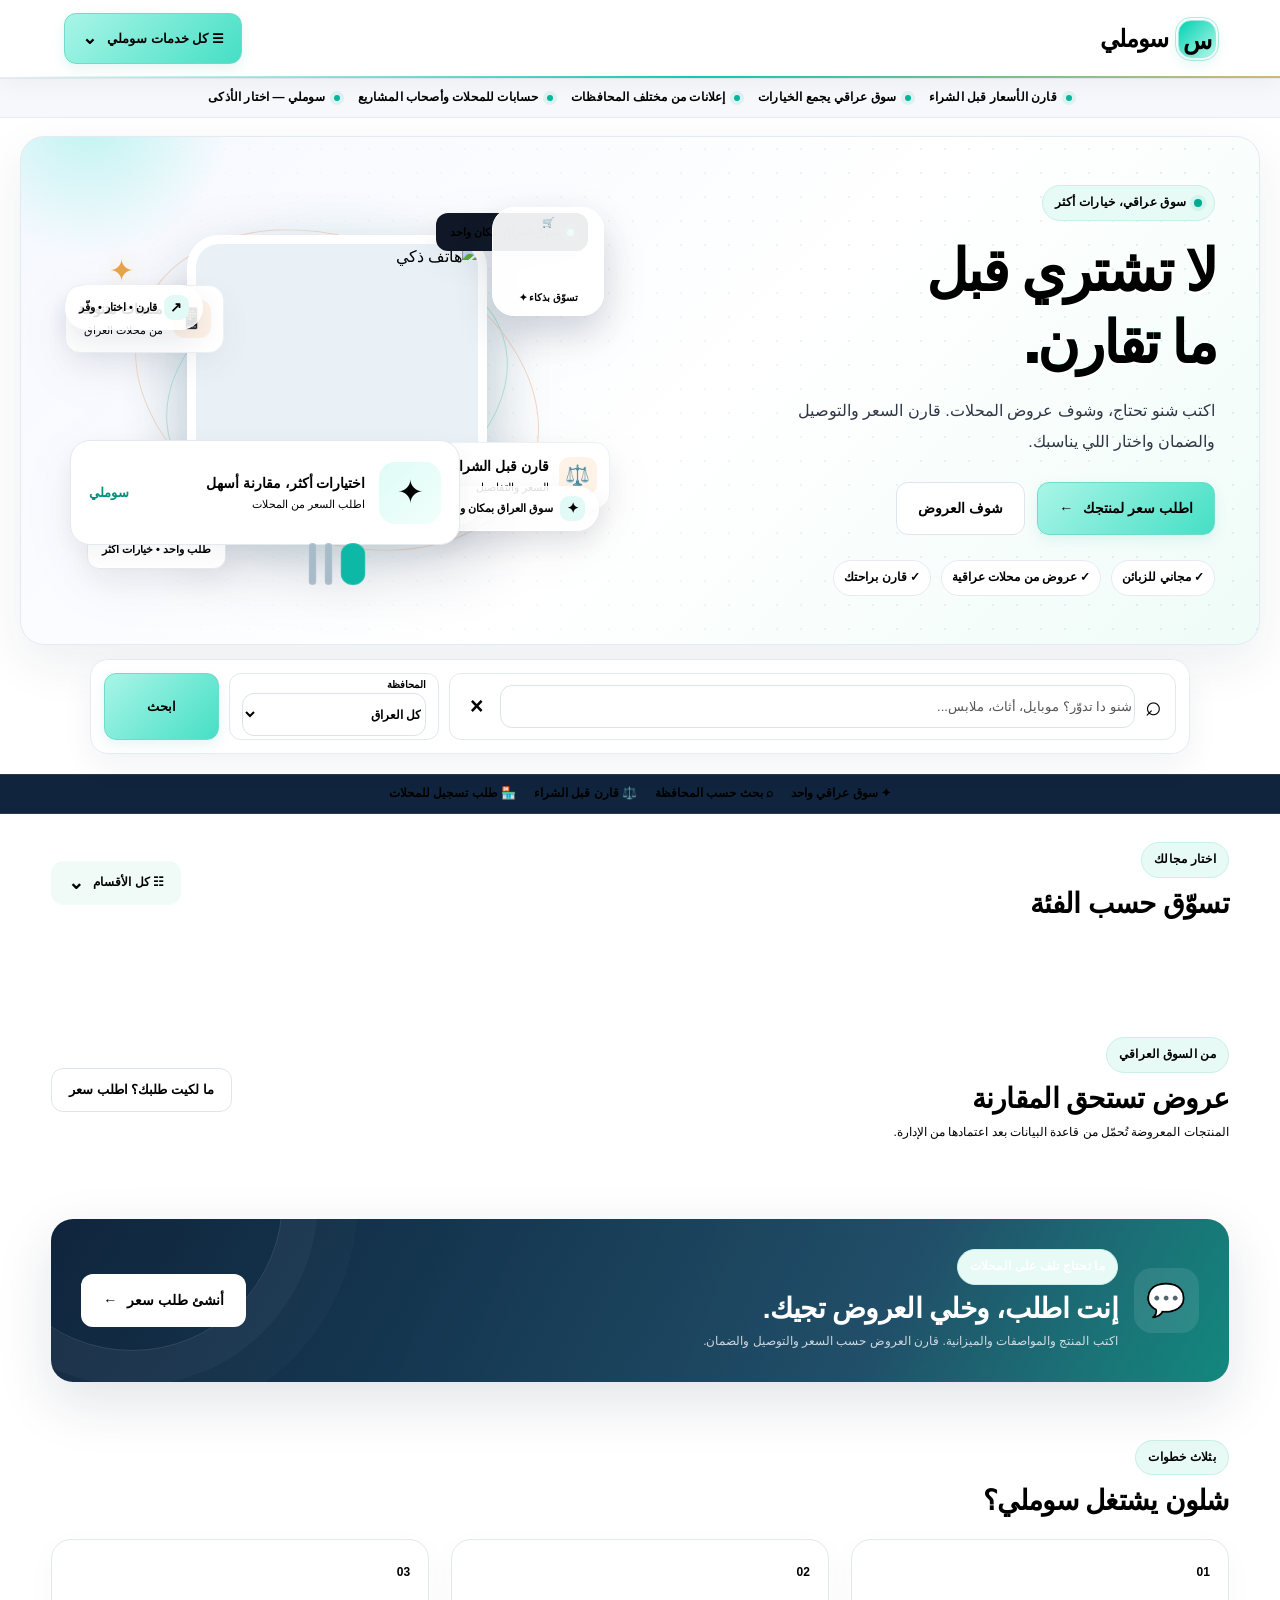
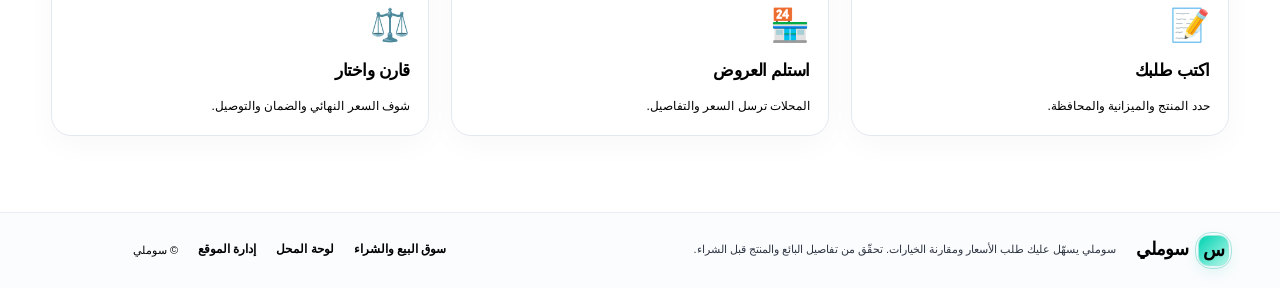
==== index.html @ fd3c5465 "Refresh stylesheet cache after final responsive fixes" ====
<!doctype html>
<html lang="ar" dir="rtl">
<head>
  <meta charset="utf-8">
  <meta name="viewport" content="width=device-width, initial-scale=1">
  <meta name="theme-color" content="#ffffff">
  <meta name="description" content="سوملي — اطلبها، قارنها، واختار. اكتشف المنتجات والعروض من المحلات العراقية.">
  <title>سوملي | اطلبها، قارنها، واختار</title>
  <link rel="stylesheet" href="styles.css?v=20261017-performance2">

<style>
.market-dual-cta{max-width:1180px;margin:24px auto 8px;padding:0 18px;display:grid;grid-template-columns:1fr 1fr;gap:14px}
.market-dual-card{display:grid;grid-template-columns:auto 1fr;gap:13px;align-items:center;padding:19px;border:1px solid #dfe9ef;border-radius:18px;background:#fff;text-decoration:none;color:#10253d;box-shadow:0 8px 28px #10253d08;transition:transform .2s,box-shadow .2s}
.market-dual-card:hover{transform:translateY(-3px);box-shadow:0 15px 35px #10253d12}
.market-dual-icon{grid-row:span 2;width:54px;height:54px;border-radius:15px;display:grid;place-items:center;background:#e7f8f5;font-size:27px}
.market-dual-card strong{display:block;font-size:18px}.market-dual-card small{display:block;color:#66788a;line-height:1.7;margin-top:4px}.market-dual-card>b{grid-column:2;color:#087f75;font-size:12px}.market-dual-card.sell .market-dual-icon{background:#fff2df}
@media(max-width:640px){.market-dual-cta{padding:0 13px;grid-template-columns:1fr;gap:10px}.market-dual-card{padding:14px}}

/* Main homepage: one button expands all categories */
.main-categories-toggle{display:inline-flex;align-items:center;gap:9px;justify-content:center;padding:11px 16px;border:1px solid #cfe8e3;border-radius:12px;background:#f0fbf8;color:#087f75;font-weight:900;cursor:pointer;white-space:nowrap}
.main-categories-toggle span{font-size:19px;line-height:1;transition:transform .2s}
.main-categories-toggle[aria-expanded="true"] span{transform:rotate(180deg)}
#categories[hidden]{display:none!important}
#categories:not([hidden]){animation:mainCategoriesReveal .22s ease-out}
@keyframes mainCategoriesReveal{from{opacity:0;transform:translateY(-5px)}to{opacity:1;transform:translateY(0)}}
@media(max-width:640px){.main-categories-toggle{padding:10px 12px;font-size:12px}}


/* Single all-in-one navigation menu */
.somli-main-menu{position:relative;margin-right:auto;display:flex;align-items:center}
.somli-menu-toggle{gap:10px;min-height:44px;box-shadow:0 7px 18px #19b8a526}
.somli-menu-toggle span{font-size:18px;transition:transform .2s}
.somli-menu-toggle[aria-expanded="true"] span{transform:rotate(180deg)}
.somli-menu-panel{position:absolute;top:calc(100% + 12px);right:0;width:min(92vw,370px);padding:10px;background:#fff;border:1px solid #e2ecef;border-radius:18px;box-shadow:0 20px 55px #10253d24;display:grid;grid-template-columns:1fr;gap:5px;z-index:20;max-height:min(75vh,620px);overflow:auto;animation:somliMenuIn .18s ease-out}
.somli-menu-panel[hidden]{display:none!important}
.somli-menu-item{width:100%;display:flex;align-items:center;gap:12px;text-align:right;padding:11px 12px;border:0;border-radius:12px;background:#fff;color:#10253d;cursor:pointer;font:inherit;text-decoration:none;transition:background .18s,transform .18s}
.somli-menu-item:hover,.somli-menu-item:focus-visible{background:#effaf7;transform:translateX(-2px);outline:none}
.somli-menu-item>span:first-child{width:39px;height:39px;flex:0 0 39px;border-radius:12px;background:#e7f8f5;display:grid;place-items:center;font-size:20px}
.somli-menu-item strong,.somli-menu-item small{display:block}
.somli-menu-item strong{font-size:13px;font-weight:900}
.somli-menu-item small{font-size:11px;color:#6b7d8e;margin-top:2px;line-height:1.6}
.somli-menu-item.somli-menu-request{background:#eaf9f5}
@keyframes somliMenuIn{from{opacity:0;transform:translateY(-5px)}to{opacity:1;transform:translateY(0)}}
@media(max-width:760px){.topbar{height:70px;padding:0 13px;gap:12px}.somli-menu-toggle{padding:10px 12px;font-size:12px}.somli-menu-panel{right:auto;left:0;width:min(92vw,370px)}}

</style>
</head>
<body>
  <header class="topbar">
    <a class="brand" href="#" aria-label="سوملي الرئيسية"><span class="brand-mark">س</span><span>سوملي</span></a>
    <div class="top-actions somli-main-menu">
      <button class="btn btn-primary somli-menu-toggle" id="somliMenuToggle" type="button" aria-expanded="false" aria-controls="somliMenuPanel">☰ كل خدمات سوملي <span aria-hidden="true">⌄</span></button>
      <nav class="somli-menu-panel" id="somliMenuPanel" aria-label="كل خدمات سوملي" hidden>
        <a class="somli-menu-item" href="#offers"><span>🏷️</span><span><strong>العروض</strong><small>شوف المنتجات المعروضة</small></span></a>
        <a class="somli-menu-item" href="offers.html"><span>⚖️</span><span><strong>مقارنة العروض</strong><small>قارن السعر والتوصيل والضمان</small></span></a>
        <a class="somli-menu-item" href="#how"><span>💡</span><span><strong>شلون يشتغل سوملي؟</strong><small>شرح الخطوات بطريقة سهلة</small></span></a>
        <a class="somli-menu-item" href="market.html"><span>🛍️</span><span><strong>بيع وشراء</strong><small>تصفّح السوق أو أضف إعلانك</small></span></a>
        <a class="somli-menu-item" href="offers.html"><span>📊</span><span><strong>مقارنة عروضي</strong><small>افتح صفحة متابعة العروض</small></span></a>
        <button class="somli-menu-item" id="authBtn" type="button"><span>👤</span><span><strong>دخول / حساب جديد</strong><small>سجّل دخولك أو أنشئ حساب</small></span></button>
        <button class="somli-menu-item" id="sellerBtn" type="button"><span>🏪</span><span><strong>أنا صاحب محل</strong><small>قدّم طلب تسجيل محلك</small></span></button>
        <button class="somli-menu-item somli-menu-request" id="openRequestTop" type="button"><span>💬</span><span><strong>اطلب هسه</strong><small>خلّي المحلات ترسلك الأسعار</small></span></button>
      </nav>
    </div>
  </header>
  <div class="somli-motion-ticker" aria-label="مميزات سوملي"><div class="somli-motion-ticker-track"><span><i></i> قارن الأسعار قبل الشراء</span><span><i></i> سوق عراقي يجمع الخيارات</span><span><i></i> إعلانات من مختلف المحافظات</span><span><i></i> حسابات للمحلات وأصحاب المشاريع</span><span><i></i> سوملي — اختار الأذكى</span></div></div>

  <main>
    <section class="hero" id="home">
      <div class="hero-copy">
        <span class="eyebrow"><span class="live-dot"></span> سوق عراقي، خيارات أكثر</span>
        <h1>لا تشتري قبل<br><span>ما تقارن.</span></h1>
        <p>اكتب شنو تحتاج، وشوف عروض المحلات. قارن السعر والتوصيل والضمان واختار اللي يناسبك.</p>
        <div class="hero-actions">
          <button class="btn btn-primary btn-lg" id="openRequestHero">اطلب سعر لمنتجك <span>←</span></button>
          <a class="btn btn-outline btn-lg" href="#offers">شوف العروض</a>
        </div>
        <div class="trust-row"><span>✓ مجاني للزبائن</span><span>✓ عروض من محلات عراقية</span><span>✓ قارن براحتك</span></div>
      </div>
      <div class="hero-art hero-showcase" aria-label="صور منتجات متحركة">
        <div class="art-orbit orbit-one"></div><div class="art-orbit orbit-two"></div>
        <div class="showcase-glow"></div>
        <div class="somli-float-pill pill-a"><b>↗</b><span>قارن • اختار • وفّر</span></div><div class="somli-float-pill pill-b"><b>✦</b><span>سوق العراق بمكان واحد</span></div>
        <div class="somli-gif-card" aria-hidden="true"><span class="somli-cart-icon">🛒</span><span>تسوّق بذكاء ✦</span></div>
        <div class="showcase-image active" data-slide="0"><img src="https://images.unsplash.com/photo-1511707171634-5f897ff02aa9?auto=format&fit=crop&w=640&q=70" alt="هاتف ذكي" fetchpriority="high" decoding="async"><span>إلكترونيات</span></div>
        <div class="showcase-image" data-slide="1"><img src="https://images.unsplash.com/photo-1505740420928-5e560c06d30e?auto=format&fit=crop&w=640&q=70" alt="سماعات لاسلكية" loading="lazy" decoding="async"><span>صوتيات</span></div>
        <div class="showcase-image" data-slide="2"><img src="https://images.unsplash.com/photo-1542291026-7eec264c27ff?auto=format&fit=crop&w=640&q=70" alt="حذاء رياضي" loading="lazy" decoding="async"><span>أزياء ورياضة</span></div>
        <div class="floating-tag tag-top"><span class="pulse-mini"></span> سوق العراق بمكان واحد</div>
        <div class="product-card main-product showcase-caption"><div class="product-emoji">✦</div><div><strong id="showcaseTitle">اختيارات أكثر، مقارنة أسهل</strong><small>اطلب السعر من المحلات</small></div><b class="price">سوملي</b></div>
        <div class="mini-offer offer-one"><span class="mini-icon">📱</span><span><b>منتجات متنوعة</b><small>من محلات العراق</small></span></div>
        <div class="mini-offer offer-two"><span class="mini-icon">⚖️</span><span><b>قارن قبل الشراء</b><small>السعر والتفاصيل</small></span></div>
        <div class="floating-tag tag-bottom">طلب واحد • خيارات أكثر</div>
        <div class="showcase-dots" aria-label="التنقل بين الصور"><button class="active" data-slide-to="0" aria-label="الصورة الأولى"></button><button data-slide-to="1" aria-label="الصورة الثانية"></button><button data-slide-to="2" aria-label="الصورة الثالثة"></button></div>
      </div>
    </section>

    <section class="search-panel" aria-label="البحث عن منتج">
      <label class="search-box"><span>⌕</span><input id="searchInput" type="search" placeholder="شنو دا تدوّر؟ موبايل، أثاث، ملابس..." autocomplete="off"><button id="clearSearch" aria-label="مسح البحث">×</button></label>
      <label class="select-wrap"><span>المحافظة</span><select id="governorateFilter"><option value="">كل العراق</option><option>البصرة</option><option>بغداد</option><option>نينوى</option><option>أربيل</option><option>النجف</option><option>كربلاء</option><option>ذي قار</option><option>بابل</option><option>الأنبار</option><option>ديالى</option><option>كركوك</option><option>واسط</option><option>ميسان</option><option>المثنى</option><option>القادسية</option><option>صلاح الدين</option><option>دهوك</option><option>السليمانية</option></select></label>
      <button class="btn btn-primary search-submit" id="searchBtn">ابحث</button>
    </section>

<div class="market-strip" aria-label="مميزات سوملي"><div class="market-strip-track"><span>✦ سوق عراقي واحد</span><span>⌕ بحث حسب المحافظة</span><span>⚖️ قارن قبل الشراء</span><span>🏪 طلب تسجيل للمحلات</span></div></div>

    <section class="section categories-section">
      <div class="section-heading"><div><span class="eyebrow">اختار مجالك</span><h2>تسوّق حسب الفئة</h2></div><button class="text-link main-categories-toggle" id="allCategories" type="button" aria-expanded="false" aria-controls="categories">☷ كل الأقسام <span aria-hidden="true">⌄</span></button></div>
      <div class="categories" id="categories" hidden>
        <button class="category selected" data-category=""><span>✨</span><b>الكل</b></button>
        <button class="category" data-category="إلكترونيات"><span>📱</span><b>إلكترونيات</b></button>
        <button class="category" data-category="أزياء"><span>👟</span><b>أزياء وملابس</b></button>
        <button class="category" data-category="منزل"><span>🛋️</span><b>البيت والأثاث</b></button>
        <button class="category" data-category="سيارات"><span>🚗</span><b>سيارات وقطع</b></button>
        <button class="category" data-category="أجهزة منزلية"><span>🧺</span><b>أجهزة منزلية</b></button>
        <button class="category" data-category="جمال"><span>🧴</span><b>جمال وعناية</b></button>
        <button class="category" data-category="أخرى"><span>📦</span><b>أخرى</b></button>
        <button class="category" data-category="مواد غذائية"><span>🛒</span><b>مواد غذائية</b></button>
        <button class="category" data-category="ألعاب"><span>🎮</span><b>ألعاب</b></button>
        <button class="category" data-category="رياضة"><span>⚽</span><b>رياضة ولياقة</b></button>
        <button class="category" data-category="كتب"><span>📚</span><b>كتب وقرطاسية</b></button>
        <button class="category" data-category="أطفال"><span>🧸</span><b>أطفال ورضّع</b></button>
        <button class="category" data-category="أدوات"><span>🧰</span><b>عدد وأدوات</b></button>
        <button class="category" data-category="حيوانات"><span>🐾</span><b>مستلزمات حيوانات</b></button>
        <button class="category" data-category="خدمات"><span>🛠️</span><b>خدمات</b></button>
      </div>
    </section>

    <section class="section" id="offers">
      <div class="section-heading"><div><span class="eyebrow">من السوق العراقي</span><h2>عروض تستحق المقارنة</h2><p class="section-subtitle">المنتجات المعروضة تُحمّل من قاعدة البيانات بعد اعتمادها من الإدارة.</p></div><button class="btn btn-outline" id="openRequestSection">ما لكيت طلبك؟ اطلب سعر</button></div>
      <div class="product-grid" id="productGrid"></div>
      <div class="empty-state hidden" id="emptyState"><span>🔎</span><h3>ما لقينا نتائج</h3><p>جرّب كلمة ثانية أو اطلب السعر وخلي المحلات تجاوبك.</p><button class="btn btn-primary" id="emptyRequest">اطلب سعر هسه</button></div>
    </section>

    <section class="request-banner" id="how">
      <div class="banner-icon">💬</div>
      <div><span class="eyebrow">ما تحتاج تلف على المحلات</span><h2>إنت اطلب، وخلي العروض تجيك.</h2><p>اكتب المنتج والمواصفات والميزانية. قارن العروض حسب السعر والتوصيل والضمان.</p></div>
      <button class="btn btn-light btn-lg" id="openRequestBanner">أنشئ طلب سعر <span>←</span></button>
    </section>

    <section class="steps section">
      <div class="section-heading"><div><span class="eyebrow">بثلاث خطوات</span><h2>شلون يشتغل سوملي؟</h2></div></div>
      <div class="steps-grid">
        <article><span class="step-number">01</span><div class="step-emoji">📝</div><h3>اكتب طلبك</h3><p>حدد المنتج والميزانية والمحافظة.</p></article>
        <article><span class="step-number">02</span><div class="step-emoji">🏪</div><h3>استلم العروض</h3><p>المحلات ترسل السعر والتفاصيل.</p></article>
        <article><span class="step-number">03</span><div class="step-emoji">⚖️</div><h3>قارن واختار</h3><p>شوف السعر النهائي والضمان والتوصيل.</p></article>
      </div>
    </section>
  </main>

  <footer><a class="brand" href="#home"><span class="brand-mark">س</span><span>سوملي</span></a><p>سوملي يسهّل عليك طلب الأسعار ومقارنة الخيارات. تحقّق من تفاصيل البائع والمنتج قبل الشراء.</p><a class="footer-admin" href="market.html">سوق البيع والشراء</a><a class="footer-admin" href="shop.html">لوحة المحل</a><a class="footer-admin" href="admin.html">إدارة الموقع</a><span>© <span id="year"></span> سوملي</span></footer>

  <dialog id="requestDialog" class="modal">
    <form id="requestForm">
      <div class="modal-head"><div><span class="eyebrow">خلّي العروض تجيك</span><h2>اطلب سعر</h2></div><button type="button" class="close-modal" data-close="requestDialog" aria-label="إغلاق">×</button></div>
      <p class="modal-note">اكتب رقم هاتف صحيح حتى تگدر المحلات تتواصل وياك بخصوص طلبك. راح ينحفظ الرقم ويا تفاصيل الطلب.</p>
      <label>شنو المنتج اللي تريده؟<input name="title" required maxlength="100" placeholder="مثلاً: موبايل ذاكرة 256GB"></label>
      <div class="form-row"><label>الفئة<select name="category" required><option value="إلكترونيات">إلكترونيات</option><option>أزياء</option><option>منزل</option><option>سيارات</option><option>أجهزة منزلية</option><option>جمال</option><option>أخرى</option></select></label><label>المحافظة<select name="governorate" required><option value="">اختار المحافظة</option><option>البصرة</option><option>بغداد</option><option>نينوى</option><option>أربيل</option><option>النجف</option><option>كربلاء</option><option>ذي قار</option><option>بابل</option><option>الأنبار</option><option>ديالى</option><option>كركوك</option><option>واسط</option><option>ميسان</option><option>المثنى</option><option>القادسية</option><option>صلاح الدين</option><option>دهوك</option><option>السليمانية</option></select></label></div>
      <div class="form-row"><label>ميزانيتك (د.ع)<input name="budget" type="number" min="0" step="1000" placeholder="اختياري"></label><label>الحالة<select name="condition"><option>جديد</option><option>مستعمل</option><option>ما يفرق</option></select></label></div>
      <label>رقم الهاتف للتواصل<input name="phone" type="tel" inputmode="tel" autocomplete="tel" required maxlength="20" pattern="[0-9+() -]{7,20}" placeholder="مثلاً: 07XXXXXXXXX" title="اكتب رقم هاتف صحيح باستخدام الأرقام أو + أو المسافات"></label>
      <label>تفاصيل إضافية<textarea name="details" rows="3" maxlength="500" placeholder="الموديل، اللون، الضمان أو مواصفات ثانية..."></textarea></label>
      <button class="btn btn-primary btn-full" type="submit">إرسال طلب السعر</button>
    </form>
  </dialog>

  <dialog id="sellerDialog" class="modal">
    <form id="sellerForm">
      <div class="modal-head"><div><span class="eyebrow">لأصحاب المحلات</span><h2>سجّل اهتمامك</h2></div><button type="button" class="close-modal" data-close="sellerDialog" aria-label="إغلاق">×</button></div>
      <p class="modal-note">نموذج اهتمام فقط. ما راح ننشر بياناتك أو نتواصل وياك قبل ربط الخدمة فعلياً.</p>
      <label>اسم المحل<input name="shop" required maxlength="100" placeholder="اسم المحل"></label>
      <div class="form-row"><label>المحافظة<select name="governorate" required><option value="">اختار</option><option>البصرة</option><option>بغداد</option><option>نينوى</option><option>أربيل</option><option>النجف</option><option>كربلاء</option><option>ذي قار</option><option>بابل</option><option>الأنبار</option><option>ديالى</option><option>كركوك</option><option>واسط</option><option>ميسان</option><option>المثنى</option><option>القادسية</option><option>صلاح الدين</option><option>دهوك</option><option>السليمانية</option></select></label><label>الفئة الرئيسية<select name="category"><option>إلكترونيات</option><option>أزياء</option><option>منزل</option><option>سيارات</option><option>أجهزة منزلية</option><option>جمال</option><option>أخرى</option></select></label></div>
      <label>رقم تواصل (اختياري)<input name="contact" inputmode="tel" maxlength="30" placeholder="لا تدخل معلومات حساسة"></label>
      <button class="btn btn-primary btn-full" type="submit">حفظ اهتمامي</button>
    </form>
  </dialog>

  <dialog id="authDialog" class="modal">
    <form id="authForm">
      <div class="modal-head"><div><span class="eyebrow">حساب سوملي</span><h2 id="authTitle">دخول للحساب</h2></div><button type="button" class="close-modal" data-close="authDialog" aria-label="إغلاق">×</button></div>
      <p class="modal-note" id="authNote">سجّل دخولك حتى تتابع طلباتك.</p>
      <label id="authNameWrap" class="hidden">الاسم الكامل<input name="full_name" maxlength="100" autocomplete="name" placeholder="اسمك الكامل"></label>
      <label>البريد الإلكتروني<input name="email" type="email" required maxlength="254" autocomplete="email" placeholder="name@example.com"></label>
      <label>كلمة المرور<input name="password" type="password" required minlength="8" maxlength="128" autocomplete="current-password" placeholder="8 أحرف على الأقل"></label>
      <button class="btn btn-primary btn-full" id="authSubmit" type="submit">دخول</button>
      <button class="text-link" id="authToggle" type="button">ما عندك حساب؟ أنشئ حساب جديد</button>
      <button class="text-link hidden" id="authLogout" type="button">تسجيل الخروج</button>
    </form>
  </dialog>
  <dialog id="productDetailDialog" class="modal product-detail-modal">
    <div class="product-detail-shell">
      <div class="modal-head"><div><span class="eyebrow">تفاصيل المنتج</span><h2 id="productDetailTitle">المنتج</h2></div><button type="button" class="close-modal" data-close="productDetailDialog" aria-label="إغلاق">×</button></div>
      <div id="productDetailImage" class="product-detail-image"></div>
      <div class="product-detail-tags"><span id="productDetailCategory"></span><span>📍 <b id="productDetailGovernorate"></b></span></div>
      <div class="product-detail-price" id="productDetailPrice"></div>
      <div class="product-detail-shop"><span class="product-detail-shop-icon">🏪</span><div><small>متوفر لدى</small><strong id="productDetailShop"></strong></div></div>
      <div class="product-detail-description"><strong>وصف المنتج</strong><p id="productDetailDescription"></p></div>
      <button type="button" class="btn btn-primary btn-full" id="productDetailAsk">اطلب سعر مشابه</button>
      <p class="product-detail-note">تأكد من السعر والتوفر والتفاصيل مع المحل قبل الشراء.</p>
    </div>
  </dialog>
  <div id="toast" class="toast" role="status" aria-live="polite"></div>
  <script src="https://cdn.jsdelivr.net/npm/@supabase/supabase-js@2"></script>
  <script src="app.js?v=20261017-performance1"></script>
</body>
</html>
---- styles.css ----
:root{--navy:#142a43;--navy2:#1b3857;--teal:#19b8a5;--teal-dark:#0d8e82;--orange:#ff9c55;--ink:#17283a;--muted:#6b7a8a;--line:#e4eaf0;--surface:#f6f8fa;--white:#fff;--shadow:0 18px 55px rgba(20,42,67,.10)}
*{box-sizing:border-box}html{scroll-behavior:smooth}body{margin:0;background:#fff;color:var(--ink);font-family:Tahoma,Arial,sans-serif;line-height:1.65}button,input,select,textarea{font:inherit}button,a{-webkit-tap-highlight-color:transparent}button{cursor:pointer}a{color:inherit;text-decoration:none}.topbar{height:78px;padding:0 max(5vw,20px);display:flex;align-items:center;gap:36px;border-bottom:1px solid #edf1f4;background:rgba(255,255,255,.94);position:sticky;top:0;z-index:5;backdrop-filter:blur(14px)}.brand{display:flex;align-items:center;gap:10px;font-size:24px;font-weight:900;color:var(--navy);white-space:nowrap}.brand-mark{width:38px;height:38px;border-radius:13px;background:var(--teal);color:#fff;display:grid;place-items:center;font-weight:900;box-shadow:0 6px 14px #19b8a533}.desktop-nav{display:flex;align-items:center;gap:28px;color:var(--muted);font-weight:700;font-size:14px;flex:1}.desktop-nav a.active,.desktop-nav a:hover{color:var(--teal-dark)}.top-actions{display:flex;gap:10px}.btn{border:1px solid transparent;border-radius:12px;padding:10px 17px;font-weight:800;font-size:13px;transition:.2s;display:inline-flex;align-items:center;justify-content:center;gap:10px;white-space:nowrap}.btn:hover{transform:translateY(-1px)}.btn-primary{background:var(--teal);color:#fff;box-shadow:0 7px 18px #19b8a526}.btn-primary:hover{background:var(--teal-dark)}.btn-ghost{background:transparent;color:var(--navy)}.btn-outline{border-color:#cdd8e1;background:#fff;color:var(--navy)}.btn-light{background:#fff;color:var(--navy)}.btn-lg{padding:14px 21px;font-size:14px}.btn-full{width:100%;padding:13px}.hero{background:linear-gradient(120deg,#f3fbfa 0%,#f7f9fc 56%,#fff5ed 100%);padding:70px max(7vw,22px) 66px;display:grid;grid-template-columns:1.02fr .98fr;gap:50px;align-items:center;overflow:hidden;min-height:490px}.hero-copy{max-width:560px}.eyebrow{color:var(--teal-dark);font-size:12px;font-weight:900;letter-spacing:.2px;display:inline-flex;align-items:center;gap:8px}.live-dot{width:8px;height:8px;border-radius:50%;background:var(--teal);box-shadow:0 0 0 4px #19b8a51b}.hero h1{font-size:clamp(42px,5vw,68px);line-height:1.25;letter-spacing:-1.5px;margin:15px 0;color:var(--navy);font-weight:900}.hero h1 span{color:var(--teal-dark)}.hero p{color:#607286;max-width:470px;font-size:16px;margin:0 0 25px}.hero-actions{display:flex;gap:12px;flex-wrap:wrap}.trust-row{display:flex;gap:18px;flex-wrap:wrap;color:#637487;font-size:11px;font-weight:700;margin-top:25px}.hero-art{height:340px;position:relative;display:grid;place-items:center}.art-orbit{position:absolute;border:1px solid #b7e5df;border-radius:50%;transform:rotate(-18deg)}.orbit-one{width:350px;height:250px}.orbit-two{width:420px;height:300px;border-color:#f1d8c7;transform:rotate(23deg)}.product-card{position:relative;z-index:2;background:#fff;box-shadow:var(--shadow);border:1px solid #edf1f4;border-radius:20px;padding:18px;display:flex;align-items:center;gap:14px}.main-product{width:min(390px,100%);min-height:105px}.product-emoji{height:62px;width:62px;border-radius:16px;background:#eaf9f7;display:grid;place-items:center;font-size:32px}.product-card strong,.mini-offer b{display:block;color:var(--navy);font-size:14px}.product-card small,.mini-offer small{display:block;color:var(--muted);font-size:11px}.price{margin-right:auto;color:var(--teal-dark);font-size:13px;white-space:nowrap}.floating-tag{position:absolute;background:var(--navy);color:white;border-radius:12px;padding:10px 14px;font-size:11px;font-weight:800;box-shadow:var(--shadow);z-index:3}.tag-top{top:18px;right:4%}.tag-bottom{bottom:16px;left:4%;background:#fff;color:var(--navy);border:1px solid var(--line)}.mini-offer{position:absolute;z-index:2;background:#fff;border:1px solid #edf1f4;box-shadow:var(--shadow);border-radius:15px;padding:12px;display:flex;align-items:center;gap:10px}.mini-offer strong{font-size:11px;color:var(--teal-dark);margin-right:8px}.mini-icon{width:38px;height:38px;border-radius:11px;background:#fff3e8;display:grid;place-items:center;font-size:20px}.offer-one{top:90px;left:0}.offer-two{bottom:76px;right:0}.search-panel{position:relative;z-index:3;margin:-25px auto 0;width:min(1050px,90%);padding:13px;background:#fff;border:1px solid #e6edf2;border-radius:18px;box-shadow:0 12px 45px #142a4310;display:grid;grid-template-columns:1fr 210px 115px;gap:10px}.search-box{display:flex;align-items:center;gap:10px;padding:0 13px;border:1px solid var(--line);border-radius:12px;min-width:0}.search-box>span{font-size:28px;color:var(--teal-dark)}.search-box input{border:0;outline:0;min-width:0;width:100%;font-size:13px}.search-box button{border:0;background:transparent;font-size:23px;color:var(--muted)}.select-wrap{display:flex;flex-direction:column;padding:3px 12px;border:1px solid var(--line);border-radius:12px;font-size:10px;color:var(--muted);font-weight:700}.select-wrap select{border:0;outline:0;background:transparent;color:var(--ink);font-weight:700;font-size:12px}.section{padding:65px max(6vw,20px)}.section-heading{display:flex;align-items:end;justify-content:space-between;gap:20px;margin-bottom:25px}.section-heading h2,.request-banner h2{font-size:27px;line-height:1.4;color:var(--navy);margin:6px 0 0;font-weight:900}.section-subtitle{color:var(--muted);font-size:12px;margin:5px 0 0}.text-link{border:0;background:transparent;color:var(--teal-dark);font-weight:800;font-size:12px}.categories{display:grid;grid-template-columns:repeat(8,1fr);gap:12px}.category{background:#fff;border:1px solid var(--line);border-radius:16px;padding:17px 8px;display:flex;flex-direction:column;align-items:center;gap:8px;color:var(--ink);transition:.2s}.category span{font-size:28px}.category b{font-size:11px}.category:hover,.category.selected{border-color:#9bded5;background:#f0fbf9;transform:translateY(-2px)}.product-grid{display:grid;grid-template-columns:repeat(4,1fr);gap:17px}.product-tile{border:1px solid var(--line);border-radius:17px;overflow:hidden;background:#fff;transition:.2s;min-width:0}.product-tile:hover{box-shadow:var(--shadow);transform:translateY(-3px)}.tile-art{height:155px;background:linear-gradient(135deg,#eef8f6,#f4f6fa);display:grid;place-items:center;font-size:60px;position:relative}.tile-art .tile-category{position:absolute;right:12px;top:12px;background:#ffffffdb;border:1px solid #fff;border-radius:8px;padding:4px 8px;font-size:10px;font-weight:800;color:var(--navy)}.tile-body{padding:15px}.tile-body h3{font-size:14px;margin:0 0 6px;color:var(--navy)}.tile-shop{color:var(--muted);font-size:11px;display:flex;align-items:center;gap:5px}.tile-shop .verified{color:var(--teal-dark)}.tile-price-row{display:flex;align-items:center;justify-content:space-between;margin:14px 0 12px;gap:5px}.tile-price{font-size:16px;font-weight:900;color:var(--teal-dark)}.tile-location{font-size:10px;color:var(--muted)}.tile-footer{border-top:1px solid #edf1f4;padding-top:11px;display:flex;justify-content:space-between;align-items:center;gap:5px}.tile-footer span{font-size:10px;color:var(--muted)}.tile-footer button{border:0;background:#eaf9f7;color:var(--teal-dark);font-weight:900;font-size:11px;padding:7px 10px;border-radius:8px}.empty-state{text-align:center;padding:45px 20px;border:1px dashed #cbd7df;border-radius:18px}.empty-state>span{font-size:40px}.empty-state h3{color:var(--navy);margin:5px}.empty-state p{color:var(--muted);font-size:13px}.hidden{display:none!important}.request-banner{margin:0 max(6vw,20px);border-radius:22px;background:linear-gradient(110deg,var(--navy),#1b4560);padding:35px 40px;color:#fff;display:flex;align-items:center;gap:22px}.banner-icon{width:65px;height:65px;border-radius:18px;background:#ffffff18;display:grid;place-items:center;font-size:32px;flex-shrink:0}.request-banner>div:nth-child(2){flex:1}.request-banner .eyebrow{color:#70e0d3}.request-banner h2{color:#fff;margin:4px 0;font-size:24px}.request-banner p{color:#d0dce6;font-size:12px;margin:0}.steps{padding-top:75px;padding-bottom:80px}.steps-grid{display:grid;grid-template-columns:repeat(3,1fr);gap:17px}.steps-grid article{position:relative;border:1px solid var(--line);border-radius:18px;padding:25px;background:#fff}.step-number{font-size:12px;color:var(--teal-dark);font-weight:900}.step-emoji{font-size:32px;margin:15px 0 5px}.steps-grid h3{color:var(--navy);font-size:17px;margin:0}.steps-grid p{color:var(--muted);font-size:12px;margin-bottom:0}footer{border-top:1px solid var(--line);padding:25px max(6vw,20px);display:flex;align-items:center;gap:20px;flex-wrap:wrap}footer .brand{font-size:18px}footer .brand-mark{width:31px;height:31px;border-radius:10px}footer p{font-size:11px;color:var(--muted);margin:0;flex:1}footer>span{font-size:11px;color:var(--muted)}.modal{border:0;border-radius:22px;padding:0;width:min(540px,calc(100% - 28px));max-height:90vh;box-shadow:0 30px 100px #071a2d44}.modal::backdrop{background:#0c1e31a8;backdrop-filter:blur(3px)}.modal form{padding:25px;overflow:auto;max-height:90vh}.modal-head{display:flex;justify-content:space-between;align-items:start}.modal h2{margin:3px 0 0;color:var(--navy);font-size:26px}.close-modal{border:0;background:var(--surface);width:36px;height:36px;border-radius:10px;font-size:24px;color:var(--navy)}.modal-note{background:#fff8ee;border:1px solid #ffe3c7;border-radius:10px;padding:10px 12px;font-size:11px;color:#85552b}.modal label{display:flex;flex-direction:column;gap:6px;font-size:12px;font-weight:800;color:var(--navy);margin:13px 0}.modal input,.modal select,.modal textarea{border:1px solid #dbe4ea;border-radius:10px;padding:11px 12px;outline:0;color:var(--ink);background:#fff;font-size:13px;width:100%}.modal input:focus,.modal select:focus,.modal textarea:focus{border-color:var(--teal);box-shadow:0 0 0 3px #19b8a51a}.form-row{display:grid;grid-template-columns:1fr 1fr;gap:12px}.toast{position:fixed;bottom:22px;left:50%;transform:translate(-50%,20px);background:var(--navy);color:#fff;padding:12px 18px;border-radius:12px;font-size:12px;font-weight:700;box-shadow:var(--shadow);opacity:0;pointer-events:none;transition:.25s;z-index:10;max-width:90vw;text-align:center}.toast.show{opacity:1;transform:translate(-50%,0)}
@media(max-width:900px){.topbar{gap:20px}.desktop-nav{gap:14px}.hero{gap:20px;padding-top:50px}.categories{grid-template-columns:repeat(4,1fr)}.product-grid{grid-template-columns:repeat(2,1fr)}.tile-art{height:145px}.search-panel{grid-template-columns:1fr 170px 100px}.hero-art{transform:scale(.92)}}
@media(max-width:640px){.topbar{height:65px;padding:0 15px;gap:12px}.brand{font-size:20px}.brand-mark{width:33px;height:33px}.desktop-nav{display:none}.top-actions{margin-right:auto;gap:6px}.top-actions .btn{padding:8px 10px;font-size:11px}.hero{grid-template-columns:1fr;padding:42px 22px 55px;gap:10px}.hero h1{font-size:47px}.hero p{font-size:14px}.hero-art{height:260px;transform:scale(.86);margin:-5px -20px}.orbit-one{width:300px;height:210px}.orbit-two{width:360px;height:255px}.main-product{width:330px;padding:13px}.product-emoji{width:50px;height:50px}.offer-one{left:-1%;top:45px}.offer-two{right:-1%;bottom:45px}.floating-tag{font-size:10px}.tag-top{top:0}.tag-bottom{bottom:0}.search-panel{margin:-20px 14px 0;width:auto;grid-template-columns:1fr 105px;padding:9px;gap:7px}.search-box{min-height:46px}.search-box input{font-size:11px}.select-wrap{grid-column:2;grid-row:1}.search-submit{grid-column:1/-1;min-height:42px}.section{padding:48px 17px}.section-heading{align-items:start;flex-direction:column;gap:12px}.section-heading h2{font-size:23px}.categories{grid-template-columns:repeat(4,1fr);gap:8px}.category{padding:13px 4px;border-radius:13px}.category span{font-size:24px}.category b{font-size:10px}.product-grid{gap:10px}.tile-art{height:118px;font-size:48px}.tile-body{padding:11px}.tile-body h3{font-size:12px}.tile-price{font-size:13px}.tile-location,.tile-footer span{font-size:9px}.tile-footer button{font-size:10px;padding:6px}.tile-price-row{align-items:start;flex-direction:column}.request-banner{margin:0 15px;padding:24px 18px;display:grid;grid-template-columns:50px 1fr;gap:12px}.banner-icon{width:48px;height:48px;font-size:25px;border-radius:14px}.request-banner h2{font-size:19px}.request-banner p{font-size:11px}.request-banner>.btn{grid-column:1/-1;width:100%}.steps-grid{grid-template-columns:1fr}.steps-grid article{padding:20px}.steps-grid article .step-emoji{margin:8px 0 0}footer{padding:22px 17px;gap:10px}footer p{flex-basis:100%;order:3}.form-row{grid-template-columns:1fr;gap:0}.modal form{padding:19px}}


/* Premium motion refresh */
:root{--navy:#10253d;--navy2:#183d5d;--teal:#0eb8a6;--teal-dark:#087f75;--orange:#ffad65;--surface:#f4f8fb;--shadow:0 22px 65px rgba(13,38,63,.13)}
body{background:linear-gradient(180deg,#fff 0%,#fbfdff 100%)}
.topbar{border-bottom-color:rgba(20,42,67,.08);box-shadow:0 8px 28px rgba(20,42,67,.035)}
.brand-mark{background:linear-gradient(135deg,#11c7b2,#087d79);box-shadow:0 9px 22px #19b8a544}
.btn-primary{background:linear-gradient(135deg,#13c5b1,#07877d);box-shadow:0 9px 22px #0eb8a633}
.btn-primary:hover{background:linear-gradient(135deg,#0bb19f,#06756d);box-shadow:0 12px 28px #0eb8a64a}
.hero{position:relative;background:radial-gradient(ellipse at 78% 30%,#d5faf2 0%,transparent 35%),radial-gradient(ellipse at 7% 88%,#ffe8d5 0%,transparent 30%),linear-gradient(125deg,#f0fcfa 0%,#f6f9ff 54%,#fff7ef 100%);min-height:530px}
.hero:before{content:"";position:absolute;inset:0;opacity:.22;pointer-events:none;background-image:radial-gradient(#8eb8c2 1px,transparent 1px);background-size:24px 24px;mask-image:linear-gradient(90deg,transparent,#000)}
.hero-copy,.hero-art{z-index:1}
.hero h1{letter-spacing:-1.8px;text-shadow:0 3px 0 #fff}
.hero h1 span{background:linear-gradient(100deg,#087f75,#13bda9 55%,#087f75);-webkit-background-clip:text;background-clip:text;color:transparent}
.hero-art.hero-showcase{height:390px;isolation:isolate}
.showcase-glow{position:absolute;width:300px;height:300px;border-radius:50%;background:radial-gradient(circle,#9cefe3aa 0%,#9cefe300 70%);animation:glowPulse 5s ease-in-out infinite;z-index:-1}
.showcase-image{position:absolute;width:min(300px,68%);height:290px;top:40px;left:50%;transform:translate(-50%,20px) rotate(-5deg) scale(.9);opacity:0;filter:blur(5px);transition:opacity .8s ease,transform .9s cubic-bezier(.2,.8,.2,1),filter .8s;z-index:1;border:9px solid #fff;border-radius:32px;overflow:hidden;box-shadow:0 30px 75px #132b4933;background:#eaf1f6}
.showcase-image.active{opacity:1;filter:blur(0);transform:translate(-50%,0) rotate(2deg) scale(1);z-index:2}
.showcase-image img{width:100%;height:100%;object-fit:cover;display:block;animation:slowZoom 8s ease-in-out infinite alternate}
.showcase-image span{position:absolute;right:12px;bottom:12px;border-radius:999px;padding:6px 13px;background:#10253ddd;color:#fff;font-size:11px;font-weight:900;backdrop-filter:blur(10px)}
.showcase-caption{position:absolute;bottom:40px;left:1%;z-index:4;animation:floatY 4.8s ease-in-out infinite}
.showcase-caption .product-emoji{background:linear-gradient(135deg,#dffbf6,#f1fffc);color:#087f75}
.showcase-caption .price{color:#087f75}
.pulse-mini{width:7px;height:7px;display:inline-block;background:#28e0a8;border-radius:50%;margin-left:5px;box-shadow:0 0 0 5px #28e0a822;animation:dotPulse 1.6s infinite}
.showcase-dots{position:absolute;bottom:0;left:50%;transform:translateX(-50%);display:flex;gap:8px;z-index:5}
.showcase-dots button{width:8px;height:8px;border:0;border-radius:20px;padding:0;background:#a8bbc9;transition:width .3s,background .3s}
.showcase-dots button.active{width:25px;background:#0eb8a6}
.market-strip{overflow:hidden;background:#10253d;color:#fff;border-top:1px solid #ffffff1a;border-bottom:1px solid #ffffff1a}
.market-strip-track{display:flex;align-items:center;justify-content:space-around;gap:42px;width:max-content;min-width:100%;padding:13px 0;font-size:12px;font-weight:800;animation:stripRun 30s linear infinite}
.market-strip-track span{white-space:nowrap;color:#e4f8f5}
.categories-section{padding-top:52px}
.category{box-shadow:0 5px 20px #10253d05}
.category span{filter:drop-shadow(0 4px 5px #10253d10);transition:transform .3s}
.category:hover span{transform:translateY(-4px) rotate(-5deg)}
.product-tile{box-shadow:0 7px 28px rgba(16,37,61,.035);transition:transform .3s,box-shadow .3s,border-color .3s}
.product-tile:hover{transform:translateY(-7px);box-shadow:0 22px 45px rgba(16,37,61,.12);border-color:#c4eee7}
.tile-art{background:linear-gradient(135deg,#e6f8f5,#f1f5ff 65%,#fff2e5)}
.tile-art img{transition:transform .7s cubic-bezier(.2,.8,.2,1)}
.product-tile:hover .tile-art img{transform:scale(1.07)}
.request-banner{position:relative;overflow:hidden;background:linear-gradient(120deg,#10253d,#1a4964 70%,#0a8479);box-shadow:0 20px 55px #10253d20}
.request-banner:after{content:"";position:absolute;width:300px;height:300px;left:-70px;top:-170px;border:1px solid #ffffff20;border-radius:50%;box-shadow:0 0 0 35px #ffffff08,0 0 0 75px #ffffff05;pointer-events:none}
.request-banner h2,.request-banner p,.request-banner .eyebrow{color:#fff}
.request-banner p{opacity:.78}
.steps-grid article{border-radius:20px;box-shadow:0 9px 30px #10253d08;transition:transform .3s,box-shadow .3s}
.steps-grid article:hover{transform:translateY(-6px);box-shadow:0 20px 45px #10253d12}
footer{border-top:1px solid #e7edf2;background:#f8fbfd}
.footer-admin{font-size:12px;color:#087f75;font-weight:800}
@keyframes floatY{0%,100%{transform:translateY(0)}50%{transform:translateY(-10px)}}
@keyframes glowPulse{0%,100%{transform:scale(.9);opacity:.7}50%{transform:scale(1.12);opacity:1}}
@keyframes slowZoom{from{transform:scale(1)}to{transform:scale(1.08)}}
@keyframes dotPulse{0%,100%{box-shadow:0 0 0 4px #28e0a822}50%{box-shadow:0 0 0 8px #28e0a80a}}
@keyframes stripRun{from{transform:translateX(0)}to{transform:translateX(30%)}}
@media(max-width:640px){.hero{min-height:auto}.hero-art.hero-showcase{height:315px;margin:10px -10px 0;transform:none}.showcase-image{height:235px;width:min(245px,65%);top:32px;border-width:7px;border-radius:25px}.showcase-caption{bottom:30px;left:0;max-width:94%;padding:11px}.showcase-caption .product-emoji{width:44px;height:44px;font-size:22px}.showcase-caption .price{display:none}.offer-one{top:48px}.offer-two{bottom:60px}.tag-top{top:0}.tag-bottom{bottom:0}.market-strip-track{gap:28px;animation-duration:23s}.section-heading h2{letter-spacing:-.5px}}
@media(prefers-reduced-motion:reduce){*,*::before,*::after{animation-duration:.01ms!important;animation-iteration-count:1!important;scroll-behavior:auto!important;transition-duration:.01ms!important}}

.pro-shop-badge{display:inline-flex;align-items:center;background:#fff2cf;color:#875b00;border-radius:7px;padding:3px 6px;font-size:10px;font-weight:900;white-space:nowrap}


/* SOMLI visual refresh — consistent marketplace theme */
:root{--navy:#102b46;--navy2:#174765;--teal:#12b8a6;--teal-dark:#087f75;--orange:#ffad5c;--ink:#142a3c;--muted:#66798b;--line:#e2eaf0;--surface:#f4f8fb;--shadow:0 18px 48px rgba(16,43,70,.10)}
body{background:linear-gradient(180deg,#f8fbfd 0,#fff 360px);color:var(--ink)}
.topbar{box-shadow:0 7px 28px rgba(16,43,70,.045);border-bottom-color:#e6eef3}
.brand-mark{background:linear-gradient(135deg,#14c6b1,#087f75);box-shadow:0 8px 20px #12b8a632}
.btn{transition:transform .22s ease,box-shadow .22s ease,background .22s ease}
.btn-primary{background:linear-gradient(135deg,#14c6b1,#087f75);box-shadow:0 9px 22px #12b8a632}
.btn-primary:hover{background:linear-gradient(135deg,#0fae9d,#066e67);box-shadow:0 12px 26px #12b8a642}
.btn-outline{border-color:#cfdee7}
input:focus,select:focus,textarea:focus{outline:3px solid #12b8a626!important;border-color:#12b8a6!important}
.hero{background:radial-gradient(circle at 82% 28%,#d8f8f2 0,transparent 28%),linear-gradient(125deg,#f0fbfa 0%,#f7faff 58%,#fff6ec 100%)}
.hero h1 span{background:linear-gradient(90deg,#0aa897,#087f75);background-clip:text;-webkit-background-clip:text;color:transparent}
.product-card,.mini-offer,.floating-tag,.search-panel,.category,.product-tile,.market-card,.shop-panel,.admin-panel,.admin-stat,.admin-item{box-shadow:0 12px 32px rgba(16,43,70,.055)}
.search-panel{border:1px solid #e3edf1}
.category,.product-tile,.market-card,.shop-panel,.admin-panel{transition:transform .25s ease,box-shadow .25s ease,border-color .25s ease}
.category:hover,.product-tile:hover,.market-card:hover{border-color:#bcece4;box-shadow:0 18px 38px rgba(16,43,70,.11)}
.market-hero{background:radial-gradient(circle at 15% 20%,#1b6477 0,transparent 34%),linear-gradient(125deg,#102b46,#174765 60%,#087f75);box-shadow:0 22px 48px rgba(16,43,70,.16)}
.market-card-img{background:linear-gradient(135deg,#e4f8f5,#edf4ff)}
.market-price{color:#087f75}
.shop-note{background:linear-gradient(120deg,#eafbf8,#f3fbff);border:1px solid #d5f2ec}
.admin-tab.active{background:linear-gradient(135deg,#102b46,#087f75);border-color:#087f75}
footer{background:linear-gradient(180deg,#fbfdff,#f1f7fa)}
.somli-gif-card{position:absolute;z-index:4;top:3%;right:1%;width:112px;padding:7px;border-radius:22px;background:rgba(255,255,255,.92);border:1px solid #ffffff;box-shadow:0 16px 38px rgba(16,43,70,.17);transform:rotate(5deg);animation:gifBob 4s ease-in-out infinite;backdrop-filter:blur(10px)}
.somli-gif-card img{display:block;width:100%;aspect-ratio:1;object-fit:contain;border-radius:15px;background:#fff}
.somli-gif-card span{display:block;text-align:center;font-size:10px;font-weight:900;color:#087f75;padding:3px 0 1px}
.market-hero-gif{display:block;width:min(210px,100%);aspect-ratio:1;object-fit:contain;margin:auto;border-radius:22px;background:#fff;box-shadow:0 18px 35px #001d2b40;animation:gifBob 4.2s ease-in-out infinite}
@keyframes gifBob{0%,100%{transform:translateY(0) rotate(3deg)}50%{transform:translateY(-9px) rotate(-2deg)}}
@media(max-width:760px){.topbar{height:auto;min-height:66px;padding:10px 14px;gap:12px;flex-wrap:wrap}.brand{font-size:21px}.desktop-nav{order:3;width:100%;overflow-x:auto;gap:20px;padding:2px 0 6px}.top-actions{gap:5px;flex-wrap:wrap}.top-actions .btn{padding:8px 10px;font-size:11px}.hero{padding-top:38px;padding-bottom:38px}.somli-gif-card{width:82px;top:0;right:0;padding:5px;border-radius:16px}.somli-gif-card span{font-size:9px}.market-hero{padding:23px;grid-template-columns:1fr}.market-hero-art{max-width:150px;margin:0 auto}.market-hero-gif{width:145px}.market-grid{grid-template-columns:repeat(2,minmax(0,1fr))}.market-card-img{height:150px}}
@media(max-width:420px){.market-grid{gap:9px}.market-card-body{padding:10px}.market-card-img{height:125px}.market-card h3{font-size:14px}.top-actions .btn{font-size:10px;padding:7px 8px}}
@media(prefers-reduced-motion:reduce){.somli-gif-card,.market-hero-gif{animation:none}}


/* SOMLI premium motion pack */
:root{--somli-glow:#19cbb5;--somli-gold:#ffc36b}
body{overflow-x:hidden}
.topbar{isolation:isolate}
.topbar:after{content:"";position:absolute;inset:auto 0 -1px;height:2px;background:linear-gradient(90deg,transparent,#17c6b0,#f9b765,#17c6b0,transparent);background-size:220% 100%;animation:lineFlow 7s linear infinite;z-index:-1}
.brand-mark{position:relative;isolation:isolate;animation:brandBreathe 3.5s ease-in-out infinite}
.brand-mark:after{content:"";position:absolute;inset:-4px;border:1px solid #12b8a650;border-radius:16px;animation:brandRing 2.7s ease-out infinite;z-index:-1}
.btn-primary{position:relative;overflow:hidden;isolation:isolate}
.btn-primary:after{content:"";position:absolute;top:-60%;left:-45%;width:32%;height:220%;background:linear-gradient(90deg,transparent,#ffffff70,transparent);transform:rotate(24deg);animation:buttonShine 5s ease-in-out infinite;pointer-events:none}
.hero-showcase{isolation:isolate}
.hero-showcase:before{content:"";position:absolute;width:78%;aspect-ratio:1;border-radius:50%;background:radial-gradient(circle,#16cbb51f 0,#16cbb500 68%);animation:glowBreathe 5s ease-in-out infinite;pointer-events:none}
.hero-showcase:after{content:"✦";position:absolute;left:8%;top:13%;color:#e5a449;font-size:30px;text-shadow:0 0 20px #ffc36b80;animation:starDrift 4.5s ease-in-out infinite;pointer-events:none}
.showcase-image{will-change:transform,opacity}
.showcase-image.active{animation:showcaseIn .85s cubic-bezier(.2,.8,.2,1) both}
.showcase-dots button{cursor:pointer}
.somli-gif-card{animation:gifBob 4s ease-in-out infinite,cardGlow 4s ease-in-out infinite}
.somli-gif-card img{animation:cartWiggle 5s ease-in-out infinite}
.market-strip{position:relative}
.market-strip-track{animation:stripRun 25s linear infinite}
.market-strip:hover .market-strip-track{animation-play-state:paused}
.market-dual-card{position:relative;overflow:hidden}
.market-dual-card:after{content:"";position:absolute;top:-80%;left:-35%;height:260%;width:22%;background:linear-gradient(90deg,transparent,#12b8a618,transparent);transform:rotate(25deg);animation:cardSweep 7s ease-in-out infinite;pointer-events:none}
.category,.product-tile,.market-card,.shop-panel,.admin-panel,.admin-stat{transform:translateZ(0)}
.category:hover span{animation:iconHop .55s ease}
.category span,.market-card-img img,.tile-art img{will-change:transform}
.product-tile:hover .tile-art img,.market-card:hover .market-card-img img{transform:scale(1.08)}
.request-banner{isolation:isolate}
.request-banner:before{content:"";position:absolute;inset:0;background:linear-gradient(110deg,transparent 15%,#ffffff0b 45%,transparent 75%);background-size:200% 100%;animation:bannerSweep 9s linear infinite;z-index:-1;pointer-events:none}
.somli-motion-ticker{overflow:hidden;position:relative;background:#0c263d;color:#e9fffb;border-bottom:1px solid #ffffff15}
.somli-motion-ticker-track{display:flex;align-items:center;gap:32px;width:max-content;padding:10px 0;animation:tickerFlow 34s linear infinite;font-size:12px;font-weight:800;letter-spacing:.1px}
.somli-motion-ticker-track span{display:inline-flex;align-items:center;gap:9px;white-space:nowrap}
.somli-motion-ticker-track i{display:inline-block;width:6px;height:6px;border-radius:50%;background:#ffbd66;box-shadow:0 0 0 4px #ffbd661b}
.somli-motion-ticker:hover .somli-motion-ticker-track{animation-play-state:paused}
.somli-float-pill{position:absolute;z-index:3;display:flex;align-items:center;gap:7px;padding:9px 13px;border:1px solid #ffffffb8;border-radius:999px;background:#ffffffdf;box-shadow:0 12px 28px #10253d18;backdrop-filter:blur(12px);font-size:11px;font-weight:900;color:#17364e;animation:floatPill 5s ease-in-out infinite}
.somli-float-pill b{display:grid;place-items:center;width:25px;height:25px;border-radius:9px;background:#e1faf5;color:#087f75;font-size:14px}
.somli-float-pill.pill-a{left:0;top:23%;animation-delay:-1.3s}
.somli-float-pill.pill-b{right:2%;bottom:14%;animation-delay:-3s}
.market-hero{position:relative;isolation:isolate}
.market-hero:before{content:"";position:absolute;inset:-30% auto auto -10%;width:350px;height:350px;border-radius:50%;background:#ffffff0b;box-shadow:0 0 0 36px #ffffff06,0 0 0 76px #ffffff04;animation:orbitPulse 8s ease-in-out infinite;pointer-events:none;z-index:-1}
.market-hero-gif{animation:gifBob 4.2s ease-in-out infinite,cardGlow 4s ease-in-out infinite}
.market-card,.product-tile,.category,.shop-panel,.admin-panel,.admin-stat{animation:cardArrive .65s both;animation-timing-function:cubic-bezier(.2,.8,.2,1)}
.market-card:nth-child(3n+2),.product-tile:nth-child(3n+2),.category:nth-child(3n+2){animation-delay:.08s}
.market-card:nth-child(3n+3),.product-tile:nth-child(3n+3),.category:nth-child(3n+3){animation-delay:.16s}
@keyframes lineFlow{0%{background-position:100% 0}100%{background-position:-120% 0}}
@keyframes brandBreathe{0%,100%{filter:drop-shadow(0 0 0 #12b8a600)}50%{filter:drop-shadow(0 5px 10px #12b8a64a)}}
@keyframes brandRing{0%{transform:scale(.88);opacity:.7}100%{transform:scale(1.28);opacity:0}}
@keyframes buttonShine{0%,65%,100%{left:-45%}78%{left:125%}}
@keyframes glowBreathe{0%,100%{transform:scale(.88);opacity:.65}50%{transform:scale(1.12);opacity:1}}
@keyframes starDrift{0%,100%{transform:translateY(0) rotate(0);opacity:.65}50%{transform:translateY(-13px) rotate(75deg);opacity:1}}
@keyframes showcaseIn{from{opacity:.55;filter:blur(4px);transform:translate(-50%,12px) scale(.97)}to{opacity:1;filter:blur(0);transform:translate(-50%,0) scale(1)}}
@keyframes cardGlow{0%,100%{box-shadow:0 16px 38px #102b4620}50%{box-shadow:0 20px 48px #12b8a635}}
@keyframes cartWiggle{0%,90%,100%{transform:rotate(0)}93%{transform:rotate(-4deg)}96%{transform:rotate(4deg)}}
@keyframes cardSweep{0%,68%,100%{left:-35%;opacity:0}75%{opacity:1}92%{left:125%;opacity:0}}
@keyframes iconHop{0%,100%{transform:translateY(0)}40%{transform:translateY(-8px) rotate(-6deg)}70%{transform:translateY(1px) rotate(4deg)}}
@keyframes bannerSweep{from{background-position:200% 0}to{background-position:-200% 0}}
@keyframes tickerFlow{from{transform:translateX(0)}to{transform:translateX(50%)}}
@keyframes floatPill{0%,100%{transform:translateY(0) rotate(-2deg)}50%{transform:translateY(-12px) rotate(2deg)}}
@keyframes orbitPulse{0%,100%{transform:scale(.9);opacity:.45}50%{transform:scale(1.08);opacity:.9}}
@keyframes cardArrive{from{opacity:.72;translate:0 8px}to{opacity:1;translate:0 0}}
@media(max-width:760px){.somli-float-pill{font-size:9px;padding:6px 8px}.somli-float-pill b{width:21px;height:21px}.somli-float-pill.pill-a{left:-2%;top:10%}.somli-float-pill.pill-b{right:-1%;bottom:9%}.hero-showcase:after{font-size:22px}.somli-motion-ticker-track{gap:24px;padding:8px 0;font-size:11px}}
@media(prefers-reduced-motion:reduce){.topbar:after,.brand-mark,.brand-mark:after,.btn-primary:after,.hero-showcase:before,.hero-showcase:after,.showcase-image.active,.somli-gif-card,.somli-gif-card img,.market-strip-track,.market-dual-card:after,.request-banner:before,.somli-motion-ticker-track,.somli-float-pill,.market-hero:before,.market-hero-gif,.market-card,.product-tile,.category,.shop-panel,.admin-panel,.admin-stat{animation:none!important;transition:none!important}}


/* SOMLI AURORA THEME — premium animated refresh */
:root{
 --navy:#10152f;--navy2:#1a2350;--teal:#00e0bd;--teal-dark:#00a991;
 --orange:#ffb454;--ink:#f3f5ff;--muted:#aab3d2;--line:rgba(178,194,255,.17);
 --surface:rgba(25,32,68,.78);--surface2:rgba(34,43,87,.78);--bg:#0a0e20;
 --aurora-violet:#8c5cff;--aurora-blue:#4b8dff;--glow:rgba(0,224,189,.22);
}
html{scroll-behavior:smooth;scroll-padding-top:90px}
body{
 color:var(--ink);
 background:
  radial-gradient(ellipse at 8% 4%,rgba(140,92,255,.22),transparent 34%),
  radial-gradient(ellipse at 92% 14%,rgba(0,224,189,.14),transparent 32%),
  radial-gradient(ellipse at 50% 100%,rgba(75,141,255,.12),transparent 38%),
  var(--bg)!important;
 background-attachment:fixed!important;
}
body:before,body:after{content:"";position:fixed;z-index:-1;pointer-events:none;border-radius:50%;filter:blur(70px);opacity:.34;animation:auroraFloat 18s ease-in-out infinite alternate}
body:before{width:260px;height:260px;top:16%;left:-100px;background:#7548ff}
body:after{width:300px;height:300px;right:-120px;bottom:8%;background:#00bfa6;animation-delay:-7s}
@keyframes auroraFloat{0%{transform:translate3d(0,0,0) scale(1)}50%{transform:translate3d(45px,-30px,0) scale(1.12)}100%{transform:translate3d(-25px,35px,0) scale(.92)}}
::selection{background:rgba(0,224,189,.35);color:#fff}
a{transition:color .22s ease,opacity .22s ease}
a:hover{color:var(--teal)}
header,.site-header,.topbar,.navbar,.nav-wrap,.header-inner{
 background:rgba(10,14,32,.78)!important;color:#f7f8ff!important;
 border-color:var(--line)!important;backdrop-filter:blur(18px) saturate(150%);
}
header, .site-header,.topbar{box-shadow:0 10px 35px rgba(0,0,0,.18)}
main,.container,.page-wrap{isolation:isolate}
h1,h2,h3,h4{color:#f8f8ff;letter-spacing:-.025em}
p,.muted,.subtitle,.hint,.offers-meta{color:var(--muted)}
.hero,.hero-section,.hero-card,.banner,.intro-card{
 position:relative;overflow:hidden;border:1px solid rgba(159,176,255,.23)!important;
 background:linear-gradient(135deg,rgba(37,44,91,.94),rgba(16,22,49,.88) 58%,rgba(0,126,115,.22))!important;
 box-shadow:0 24px 70px rgba(0,0,0,.28),inset 0 1px rgba(255,255,255,.07)!important;
}
.hero:after,.hero-section:after,.hero-card:after,.banner:after{
 content:"";position:absolute;width:280px;height:280px;border-radius:50%;top:-160px;left:-70px;
 background:radial-gradient(circle,rgba(0,224,189,.22),transparent 70%);pointer-events:none;animation:heroGlow 7s ease-in-out infinite alternate
}
@keyframes heroGlow{from{transform:scale(.8);opacity:.45}to{transform:scale(1.25);opacity:1}}
button,.btn,.button,input[type=submit]{
 border:1px solid rgba(255,255,255,.14)!important;
 transition:transform .22s ease,box-shadow .22s ease,filter .22s ease,background .22s ease!important;
}
button:hover,.btn:hover,.button:hover,input[type=submit]:hover{
 transform:translateY(-3px);filter:brightness(1.08);box-shadow:0 12px 28px rgba(0,224,189,.18)
}
.btn-primary,button.primary,.button-primary,input[type=submit]{
 color:#071b25!important;background:linear-gradient(115deg,#00e0bd,#72f5d4 48%,#a3ffe9)!important;
 box-shadow:0 8px 26px rgba(0,224,189,.18)!important;font-weight:900!important
}
.btn-secondary,.btn-outline,.button-secondary{
 color:#f7f8ff!important;background:rgba(255,255,255,.055)!important;border-color:rgba(172,187,255,.28)!important
}
input,select,textarea,.form-control{
 color:#f8f9ff!important;background:rgba(8,12,29,.72)!important;border:1px solid rgba(159,176,255,.25)!important;
 border-radius:14px!important;transition:border-color .2s ease,box-shadow .2s ease!important
}
input::placeholder,textarea::placeholder{color:#7f8bb3!important}
input:focus,select:focus,textarea:focus{outline:none!important;border-color:var(--teal)!important;box-shadow:0 0 0 4px rgba(0,224,189,.1)!important}
.card,.panel,.product-card,.listing-card,.shop-card,.offer-card,.offers-panel,.stat-card,.dashboard-card,.auth-card,.form-card,.empty-state,.category-card,.feature-card,.market-card{
 color:var(--ink)!important;background:linear-gradient(145deg,rgba(27,34,72,.86),rgba(17,22,49,.88))!important;
 border:1px solid rgba(166,181,255,.18)!important;border-radius:22px!important;
 box-shadow:0 15px 42px rgba(0,0,0,.18),inset 0 1px rgba(255,255,255,.035)!important;
 transition:transform .25s ease,border-color .25s ease,box-shadow .25s ease!important;
}
.product-card:hover,.listing-card:hover,.shop-card:hover,.offer-card:hover,.category-card:hover,.feature-card:hover,.market-card:hover{
 transform:translateY(-6px);border-color:rgba(0,224,189,.5)!important;box-shadow:0 22px 48px rgba(0,0,0,.28),0 0 26px rgba(0,224,189,.07)!important
}
.offer-card.lowest{border-color:rgba(0,224,189,.58)!important;box-shadow:0 0 0 1px rgba(0,224,189,.12),0 18px 42px rgba(0,0,0,.2)!important}
.offer-price,.price,.product-price{color:#65f5d4!important}
.offer-tag,.badge,.pill,.chip{border:1px solid rgba(0,224,189,.25);background:rgba(0,224,189,.1)!important;color:#85ffe3!important;border-radius:999px}
img{transition:transform .45s cubic-bezier(.2,.7,.2,1),filter .3s ease}
.product-card:hover img,.listing-card:hover img,.shop-card:hover img{transform:scale(1.035);filter:saturate(1.12)}
hr,.divider{border-color:var(--line)!important}
table{color:var(--ink)!important;border-color:var(--line)!important}
th{color:#c9d0ff!important;background:rgba(104,120,205,.13)!important}
td{border-color:var(--line)!important}
footer,.site-footer{color:var(--muted)!important;border-color:var(--line)!important}
.loading,.skeleton{background:linear-gradient(90deg,rgba(255,255,255,.035),rgba(255,255,255,.09),rgba(255,255,255,.035));background-size:200% 100%;animation:shimmer 1.8s linear infinite}
@keyframes shimmer{to{background-position:-200% 0}}
/* Subtle entrance motion for content blocks */
.hero,.hero-section,.offers-panel,.card,.panel,.product-card,.listing-card,.shop-card,.feature-card,.category-card{animation:riseIn .65s cubic-bezier(.2,.7,.2,1) both}
@keyframes riseIn{from{opacity:0;transform:translateY(12px)}to{opacity:1;transform:translateY(0)}}
:focus-visible{outline:2px solid var(--teal)!important;outline-offset:3px}
@media(max-width:700px){
 body:before{width:170px;height:170px;filter:blur(55px)}body:after{width:180px;height:180px;filter:blur(55px)}
 .hero,.hero-section,.hero-card{border-radius:22px!important}
 .card,.panel,.product-card,.listing-card,.shop-card,.offer-card,.offers-panel{border-radius:17px!important}
}
@media(prefers-reduced-motion:reduce){
 *,*:before,*:after{animation-duration:.01ms!important;animation-iteration-count:1!important;scroll-behavior:auto!important;transition-duration:.01ms!important}
}


/* SOMLI LIGHT THEME — clean white background */
:root{
 --ink:#182338;--muted:#65728a;--line:rgba(36,54,86,.13);
 --surface:#ffffff;--surface2:#f5f7fb;--bg:#ffffff;
}
html,body{background:#fff!important;color:#182338!important}
body{
 background:
  radial-gradient(ellipse at 8% 4%,rgba(140,92,255,.055),transparent 34%),
  radial-gradient(ellipse at 92% 14%,rgba(0,169,145,.055),transparent 32%),
  #fff!important;
 background-attachment:scroll!important;
}
body:before,body:after{opacity:.12}
header,.site-header,.topbar,.navbar,.nav-wrap,.header-inner{
 background:rgba(255,255,255,.92)!important;color:#182338!important;
 border-color:rgba(36,54,86,.12)!important;
 box-shadow:0 8px 28px rgba(25,42,70,.06)!important;
}
h1,h2,h3,h4{color:#172238!important}
p,.muted,.subtitle,.hint,.offers-meta{color:#65728a}
a{color:#176dca}
a:hover{color:#008f7b}
.hero,.hero-section,.hero-card,.banner,.intro-card{
 background:linear-gradient(135deg,#f0f5ff,#fff 58%,#e9fbf6)!important;
 color:#182338!important;border:1px solid #e0e7f2!important;
 box-shadow:0 18px 48px rgba(25,42,70,.08)!important;
}
.card,.panel,.product-card,.listing-card,.shop-card,.offer-card,.offers-panel,.stat-card,.dashboard-card,.auth-card,.form-card,.empty-state,.category-card,.feature-card,.market-card{
 color:#182338!important;
 background:linear-gradient(145deg,#fff,#fbfcff)!important;
 border:1px solid #e3e9f2!important;border-radius:22px!important;
 box-shadow:0 10px 30px rgba(25,42,70,.055),inset 0 1px #fff!important;
}
.product-card:hover,.listing-card:hover,.shop-card:hover,.offer-card:hover,.category-card:hover,.feature-card:hover,.market-card:hover{
 border-color:rgba(0,169,145,.4)!important;box-shadow:0 18px 38px rgba(25,42,70,.1)!important
}
input,select,textarea,.form-control{
 color:#182338!important;background:#fff!important;border:1px solid #d8e0ec!important;
}
input::placeholder,textarea::placeholder{color:#8995a8!important}
input:focus,select:focus,textarea:focus{border-color:#00a991!important;box-shadow:0 0 0 4px rgba(0,169,145,.1)!important}
.btn-secondary,.btn-outline,.button-secondary{
 color:#24334b!important;background:#fff!important;border-color:#d8e0ec!important
}
.offer-price,.price,.product-price{color:#008f7b!important}
.offer-tag,.badge,.pill,.chip{border-color:rgba(0,169,145,.2);background:#e8faf5!important;color:#087b6b!important}
th{color:#24334b!important;background:#f2f5fa!important}
td{border-color:#e4e9f1!important}
table{color:#24334b!important}
footer,.site-footer{color:#65728a!important;border-color:#e4e9f1!important}
hr,.divider{border-color:#e4e9f1!important}
::selection{background:rgba(0,169,145,.2);color:#182338}


/* SOMLI: force all readable text to black on the white theme */
html,body,body *{
 color:#000!important;
}
input,select,textarea,option,
input::placeholder,textarea::placeholder{
 color:#000!important;
}
a,a:hover,a:visited,
button,.btn,.button,
.btn-primary,button.primary,.button-primary,input[type=submit],
.btn-secondary,.btn-outline,.button-secondary{
 color:#000!important;
}
::placeholder{color:#333!important;opacity:1!important}


/* SOMLI PRO FINISH — refined white marketplace, readable black typography */
:root{
 --ink:#000;--muted:#303744;--line:#e4e8ef;--bg:#fff;
 --teal:#00b89c;--teal-dark:#008d79;--navy:#101827;
}
html{scroll-behavior:smooth;scroll-padding-top:88px}
body{
 color:#000!important;background:#fff!important;
 font-family:Tahoma,"Segoe UI",Arial,sans-serif;
 line-height:1.65;
}
body:before,body:after{opacity:.08;filter:blur(85px)}
body *{color:#000!important}
.topbar,header,.site-header,.navbar,.nav-wrap,.header-inner{
 background:rgba(255,255,255,.96)!important;
 border:0!important;border-bottom:1px solid #e9edf3!important;
 box-shadow:0 6px 24px rgba(15,23,42,.045)!important;
 backdrop-filter:blur(18px);
}
.brand{font-weight:950!important;letter-spacing:-.04em;text-decoration:none}
.brand-mark{
 background:linear-gradient(135deg,#00d3b2,#b4f7e9)!important;
 border:1px solid #9be9dc!important;box-shadow:0 5px 15px #00b89c22!important;
}
.desktop-nav a{font-weight:750!important;border-radius:11px;padding:9px 12px!important;transition:background .2s ease,transform .2s ease}
.desktop-nav a:hover,.desktop-nav a.active{background:#e9fbf7!important}
.top-actions{gap:9px!important}
.btn,button,.button,input[type=submit]{
 border-radius:12px!important;font-weight:800!important;min-height:42px;
}
.btn-primary,button.primary,.button-primary,input[type=submit]{
 background:linear-gradient(135deg,#aaf5e7,#45dfc5)!important;
 border:1px solid #6cddca!important;
 box-shadow:0 5px 14px #00a9911a!important;
}
.btn-primary:hover,button.primary:hover,.button-primary:hover,input[type=submit]:hover{
 box-shadow:0 9px 22px #00a99128!important;transform:translateY(-2px)
}
.btn-ghost,.btn-outline,.btn-secondary,.button-secondary{
 background:#fff!important;border:1px solid #dfe5ed!important;
}
.somli-motion-ticker{
 background:#f6f8fb!important;border-block:1px solid #e9edf3!important;
 color:#000!important;overflow:hidden;
}
.somli-motion-ticker-track{font-weight:750!important;letter-spacing:.01em}
.somli-motion-ticker-track i{background:#00b89c!important;box-shadow:0 0 0 4px #00b89c18}
main{max-width:100%}
.hero,.hero-section,.hero-card,.banner,.intro-card,.market-hero{
 background:linear-gradient(135deg,#f5f8ff 0%,#fff 55%,#effcf8 100%)!important;
 color:#000!important;border:1px solid #e4eaf2!important;
 border-radius:28px!important;
 box-shadow:0 18px 50px rgba(18,36,62,.075)!important;
}
.hero{margin:28px auto!important}
.hero h1,.hero h2,.market-hero h1{font-weight:950!important;line-height:1.25!important;letter-spacing:-.045em!important}
.hero p,.market-hero p{color:#303744!important;line-height:1.95!important}
.eyebrow{display:inline-flex;align-items:center;gap:8px;background:#e8faf5!important;border:1px solid #c8f0e7!important;border-radius:999px!important;padding:7px 12px!important;font-size:12px!important;font-weight:850!important}
.live-dot{background:#00a991!important}
.trust-row{gap:10px!important}
.trust-row span{background:#fff!important;border:1px solid #e7ebf1!important;border-radius:999px;padding:7px 10px;font-size:12px;font-weight:750}
.hero-showcase{filter:drop-shadow(0 16px 24px #14213d0d)}
.card,.panel,.product-card,.listing-card,.shop-card,.offer-card,.offers-panel,.stat-card,.dashboard-card,.auth-card,.form-card,.empty-state,.category-card,.feature-card,.market-card,.shop-panel,.market-my-panel{
 background:#fff!important;color:#000!important;border:1px solid #e4e8ef!important;
 border-radius:20px!important;box-shadow:0 8px 26px rgba(20,34,58,.055)!important;
}
.card:hover,.product-card:hover,.listing-card:hover,.shop-card:hover,.offer-card:hover,.category-card:hover,.feature-card:hover,.market-card:hover,.shop-panel:hover{
 border-color:#bfece3!important;box-shadow:0 16px 34px rgba(20,34,58,.09)!important;
}
input,select,textarea,.form-control{
 color:#000!important;background:#fff!important;border:1px solid #dce3ec!important;
 border-radius:12px!important;min-height:43px;
}
input::placeholder,textarea::placeholder{color:#555!important;opacity:1!important}
input:focus,select:focus,textarea:focus{border-color:#00b89c!important;box-shadow:0 0 0 4px #00b89c18!important}
.market-wrap,.shop-wrap,.offers-wrap{padding-bottom:64px!important}
.market-controls{gap:12px!important}
.market-card{overflow:hidden!important}
.market-card-img{background:#f5f7fa!important}
.market-card-body{padding:16px!important}
.market-card h3,.shop-panel h2,.offers-panel h2{font-weight:900!important}
.market-card-actions a,.market-card-actions button{border-radius:10px!important}
.market-card-actions a{background:#e8faf5!important;border-color:#c8f0e7!important}
.market-price,.offer-price,.price,.product-price{font-weight:950!important}
.offer-card{padding:18px!important}
.offer-facts>div{background:#f6f8fb!important;border:1px solid #edf0f4}
.offer-facts span{color:#303744!important}
.offer-tag,.badge,.pill,.chip{border:1px solid #c8f0e7!important;background:#e8faf5!important;border-radius:999px!important;padding:5px 9px!important;font-weight:850!important}
.shop-note,.market-notice,.offers-message{background:#f0fbf8!important;border:1px solid #d9f3ec!important;border-radius:13px!important}
footer,.site-footer{
 background:#fbfcfe!important;border-top:1px solid #e8edf3!important;
 color:#000!important;padding:26px 18px!important;
}
footer p{color:#303744!important}
hr,.divider{border-color:#e8edf3!important}
:focus-visible{outline:3px solid #00b89c!important;outline-offset:3px}
@media(max-width:760px){
 .hero{margin:16px 12px!important;border-radius:22px!important}
 .topbar{gap:10px!important}
 .top-actions{flex-wrap:wrap}
 .top-actions .btn, .top-actions button{min-height:38px;padding:8px 10px!important;font-size:12px!important}
 .market-hero{padding:21px!important;border-radius:20px!important}
 .market-grid{gap:10px!important}
 .market-card{border-radius:15px!important}
 .market-card-body{padding:11px!important}
 .offers-wrap,.shop-wrap{padding-inline:12px!important}
}
@media(prefers-reduced-motion:reduce){
 html{scroll-behavior:auto}
 *,*:before,*:after{animation:none!important;transition:none!important}
}


/* Homepage quick-start cards */
.somli-start{max-width:1180px;margin:30px auto 34px;padding:0 18px}
.somli-start-head{margin:0 0 15px}
.somli-start-head h2{margin:8px 0 4px;font-size:clamp(23px,3vw,30px);font-weight:950;letter-spacing:-.035em}
.somli-start-head p{margin:0;color:#303744!important}
.somli-start-grid{display:grid;grid-template-columns:repeat(3,minmax(0,1fr));gap:14px}
.somli-start-card{position:relative;display:flex;align-items:center;gap:13px;min-width:0;padding:18px;border:1px solid #e2e8f0;border-radius:19px;background:linear-gradient(145deg,#fff,#fbfdff);box-shadow:0 8px 24px rgba(20,34,58,.045);text-decoration:none!important;transition:transform .22s ease,border-color .22s ease,box-shadow .22s ease}
.somli-start-card:hover{transform:translateY(-4px);border-color:#b8e9df;box-shadow:0 15px 32px rgba(20,34,58,.09)}
.somli-start-icon{display:grid;place-items:center;flex:0 0 49px;width:49px;height:49px;border-radius:15px;background:#e8faf5;font-size:24px}
.somli-start-card:nth-child(2) .somli-start-icon{background:#edf4ff}
.somli-start-card:nth-child(3) .somli-start-icon{background:#fff4e5}
.somli-start-copy{display:grid;gap:3px;min-width:0}
.somli-start-copy strong{font-size:16px;font-weight:950}
.somli-start-copy small{font-size:12px;line-height:1.75;color:#4b5563!important}
.somli-start-arrow{margin-right:auto;flex:0 0 auto;font-size:18px;color:#008d79!important}
@media(max-width:760px){.somli-start{padding:0 12px;margin:22px auto}.somli-start-grid{grid-template-columns:1fr;gap:10px}.somli-start-card{padding:14px;border-radius:16px}.somli-start-icon{width:44px;height:44px;flex-basis:44px;border-radius:13px}.somli-start-copy small{font-size:12px}}


/* Product cards v2: stronger hierarchy, price and product details */
.product-grid{grid-template-columns:repeat(4,minmax(0,1fr));gap:18px}
.product-tile{display:flex;flex-direction:column;border:1px solid #e4e8ef;border-radius:20px;background:#fff;overflow:hidden;box-shadow:0 7px 22px rgba(20,34,58,.045);transition:transform .22s ease,border-color .22s ease,box-shadow .22s ease}
.product-tile:hover{transform:translateY(-5px);border-color:#bce9e0;box-shadow:0 17px 35px rgba(20,34,58,.10)}
.tile-art{height:205px;flex-shrink:0;position:relative;overflow:hidden;background:linear-gradient(135deg,#f2f7fb,#eefbf7);display:grid;place-items:center}
.tile-art>img{width:100%;height:100%;object-fit:cover;transition:transform .45s ease}
.product-tile:hover .tile-art>img{transform:scale(1.045)}
.tile-art .tile-category{position:absolute;right:12px;top:12px;max-width:calc(100% - 24px);background:#fff!important;border:1px solid #e8edf2;border-radius:999px;padding:5px 10px;font-size:10px;font-weight:900;box-shadow:0 3px 10px #10253d0b}
.tile-featured{position:absolute;left:10px;top:10px;padding:5px 8px;border-radius:999px;background:#fff3d6!important;border:1px solid #f3dfac;font-size:10px;font-weight:900}
.tile-placeholder{display:grid;justify-items:center;gap:5px;color:#5b6677!important}
.tile-placeholder span{font-size:54px}
.tile-placeholder small{font-size:11px}
.tile-body{display:flex;flex-direction:column;flex:1;padding:15px}
.tile-body h3{font-size:15px;font-weight:950;line-height:1.55;margin:0 0 9px;display:-webkit-box;-webkit-line-clamp:2;-webkit-box-orient:vertical;overflow:hidden;min-height:46px}
.tile-shop{display:flex;align-items:center;gap:7px;font-size:12px;min-width:0}
.tile-shop strong{font-weight:850;overflow:hidden;text-overflow:ellipsis;white-space:nowrap}
.tile-shop-dot{width:18px;height:18px;display:grid;place-items:center;border-radius:50%;background:#e8faf5!important;color:#008d79!important;font-size:11px;flex-shrink:0}
.tile-location-line{display:flex;align-items:center;justify-content:space-between;gap:7px;margin-top:8px;font-size:10px;color:#4b5563!important}
.tile-location-line span:last-child{padding:3px 7px;border-radius:999px;background:#f1f5f9!important;white-space:nowrap}
.tile-price-row{margin:13px 0 5px;display:flex;align-items:center}
.tile-price{font-size:17px;font-weight:950;letter-spacing:-.02em;color:#000!important}
.tile-description{margin:4px 0 13px;font-size:11px;line-height:1.8;color:#4b5563!important;display:-webkit-box;-webkit-line-clamp:2;-webkit-box-orient:vertical;overflow:hidden;min-height:40px}
.tile-footer{margin-top:auto;border-top:1px solid #edf0f4;padding-top:12px;display:grid;grid-template-columns:.85fr 1.15fr;gap:7px}
.tile-footer button{border-radius:10px!important;padding:9px 6px;font-size:11px;font-weight:900;min-width:0}
.tile-details-btn{background:#fff!important;border:1px solid #dfe5ed!important}
.tile-ask-btn{background:#dff8f1!important;border:1px solid #bdeee2!important}
.product-detail-modal{width:min(560px,calc(100% - 24px));max-height:92vh;overflow:auto;border:0;padding:0;border-radius:24px;box-shadow:0 25px 90px #061a2c33}
.product-detail-modal::backdrop{background:#071c30a3;backdrop-filter:blur(4px)}
.product-detail-shell{padding:22px;display:grid;gap:14px}
.product-detail-shell .modal-head{display:flex;justify-content:space-between;align-items:center;gap:12px}
.product-detail-shell h2{margin:4px 0 0;font-size:22px;line-height:1.4}
.product-detail-image{height:240px;border-radius:17px;overflow:hidden;background:#f3f7fa;display:grid;place-items:center}
.product-detail-image img{width:100%;height:100%;object-fit:contain;background:#fff}
.product-detail-placeholder{display:grid;justify-items:center;gap:6px;font-size:50px}
.product-detail-placeholder span{font-size:12px}
.product-detail-tags{display:flex;gap:8px;flex-wrap:wrap}
.product-detail-tags span{background:#f1f5f9!important;border:1px solid #e3e8ef;border-radius:999px;padding:5px 10px;font-size:11px;font-weight:800}
.product-detail-price{font-size:24px;font-weight:950}
.product-detail-shop{display:flex;align-items:center;gap:10px;padding:12px;border:1px solid #e5eaf0;border-radius:14px;background:#fbfcfe}
.product-detail-shop-icon{width:42px;height:42px;border-radius:12px;background:#e8faf5;display:grid;place-items:center;font-size:22px}
.product-detail-shop small{display:block;font-size:11px;color:#5b6472!important}
.product-detail-shop strong{font-size:14px;font-weight:900}
.product-detail-description{padding:12px;border-radius:14px;background:#f8fafc;border:1px solid #edf0f4}
.product-detail-description>strong{font-size:12px}
.product-detail-description p{margin:5px 0 0;white-space:pre-wrap;line-height:1.9;font-size:13px;color:#374151!important}
.product-detail-note{text-align:center;font-size:11px;color:#5b6472!important;margin:0}
@media(max-width:950px){.product-grid{grid-template-columns:repeat(3,minmax(0,1fr))}.tile-art{height:185px}}
@media(max-width:640px){.product-grid{grid-template-columns:repeat(2,minmax(0,1fr));gap:10px}.tile-art{height:135px}.tile-body{padding:10px}.tile-body h3{font-size:13px;min-height:40px}.tile-price{font-size:14px}.tile-description{font-size:10px;min-height:36px}.tile-footer{grid-template-columns:1fr;gap:6px}.tile-footer button{font-size:10px;padding:8px 4px}.product-detail-shell{padding:15px}.product-detail-image{height:200px}}


/* Somli unified layout polish: tighter spacing, consistent cards, fewer dead zones */
:root{--somli-gap:clamp(12px,2vw,22px)}
html{scroll-padding-top:82px}
body{min-width:320px;overflow-x:hidden;background:#fff}
main{width:100%;min-width:0}
.section{padding:clamp(30px,4vw,48px) max(4vw,16px)!important}
.section-heading{margin-bottom:18px!important;align-items:center}
.section-heading h2,.request-banner h2{font-size:clamp(21px,2.5vw,28px)!important}
.hero{width:min(1240px,calc(100% - 32px))!important;margin:18px auto 0!important;padding:clamp(24px,4vw,48px) clamp(18px,4vw,44px)!important;min-height:0!important;gap:clamp(18px,3vw,38px)!important;border-radius:24px!important}
.hero-copy{min-width:0}
.hero h1{font-size:clamp(36px,4.5vw,60px)!important}
.hero-art{min-width:0}
.search-panel{margin:14px auto 0!important;width:min(1100px,calc(100% - 32px))!important}
.market-strip{margin-top:20px}
.categories-section{padding-top:28px!important}
.request-banner{margin:10px max(4vw,16px)!important;padding:clamp(20px,3vw,30px)!important;gap:16px!important}
.steps-grid{gap:var(--somli-gap)!important}
.steps-grid article{padding:18px!important}
.product-grid,.market-grid{gap:var(--somli-gap)!important;align-items:stretch}
.product-tile,.market-card{height:100%;min-width:0}
.tile-art{height:clamp(125px,16vw,195px)!important}
.tile-body{gap:0}
.tile-body h3{min-height:0!important}
.tile-description{min-height:0!important}
.empty-state,.market-empty,.offers-empty,.admin-empty{margin:12px 0;padding:22px 16px!important;background:#fbfdff}
.market-wrap,.offers-wrap,.shop-wrap,.admin-wrap{width:min(1200px,100%);margin-top:20px!important;margin-bottom:34px!important;padding-bottom:30px!important}
.market-hero{padding:clamp(20px,3vw,30px)!important}
.market-controls{margin:14px 0!important}
.market-heading{margin:20px 0 12px!important}
.market-my-panel,.shop-panel,.offers-panel,.admin-panel,.admin-stat,.admin-item{padding:clamp(14px,2vw,20px)!important;border-radius:17px!important}
.shop-grid{gap:14px!important}
.shop-head,.admin-head{margin-bottom:16px!important}
.admin-stats{margin:14px 0!important}
.admin-tabs{margin:16px 0 12px!important}
footer,.site-footer{margin-top:28px!important;padding:22px max(4vw,16px)!important;display:flex;align-items:center;gap:12px 20px;flex-wrap:wrap}
footer p{max-width:650px;margin:0;line-height:1.8}
button,a,input,select,textarea{max-width:100%}
img{max-width:100%}
@media(max-width:900px){
 .product-grid,.market-grid{grid-template-columns:repeat(3,minmax(0,1fr))!important}
 .hero{grid-template-columns:1fr 1fr!important}
 .desktop-nav{gap:14px!important}
}
@media(max-width:760px){
 .hero{grid-template-columns:1fr!important;width:calc(100% - 24px)!important;margin-top:12px!important;padding:24px 18px!important;gap:6px!important}
 .hero-copy{max-width:none}
 .hero h1{font-size:clamp(35px,9vw,48px)!important}
 .hero-art{height:245px!important;max-width:100%;margin:0!important;transform:scale(.9)!important}
 .search-panel{grid-template-columns:1fr 1fr!important;width:calc(100% - 24px)!important;padding:10px!important}
 .search-box{grid-column:1/-1;min-height:46px}
 .search-submit{min-height:44px}
 .section{padding:28px 12px!important}
 .section-heading{gap:10px!important;align-items:flex-start!important;flex-wrap:wrap}
 .section-heading h2{font-size:22px!important}
 .request-banner{margin:8px 12px!important;display:grid!important;grid-template-columns:auto 1fr!important;padding:18px!important}
 .request-banner>.btn{grid-column:1/-1;width:100%}
 .steps-grid{grid-template-columns:1fr!important}
 .market-wrap,.offers-wrap,.shop-wrap,.admin-wrap{padding-inline:12px!important;margin-top:14px!important}
 .market-hero{padding:19px!important}
 .market-controls{grid-template-columns:1fr 1fr!important}
 .market-grid,.product-grid{grid-template-columns:repeat(2,minmax(0,1fr))!important;gap:10px!important}
 .market-card-img{height:clamp(112px,34vw,155px)!important}
 .tile-art{height:clamp(112px,34vw,145px)!important}
 .market-card-body,.tile-body{padding:10px!important}
 .market-card-actions{flex-direction:column}
 .offers-list{grid-template-columns:1fr!important}
 .shop-grid{grid-template-columns:1fr!important}
 .shop-plan form{grid-template-columns:1fr!important}
 .admin-stats{grid-template-columns:repeat(3,minmax(0,1fr))!important;gap:8px!important}
 .admin-stat{padding:10px!important;min-width:0}
 .admin-stat strong{font-size:22px!important}
 footer,.site-footer{margin-top:20px!important;padding:18px 14px!important}
}
@media(max-width:420px){
 .admin-stats{grid-template-columns:1fr!important}
 .market-controls{grid-template-columns:1fr!important}
 .market-controls input{grid-column:auto}
 .product-grid,.market-grid{gap:8px!important}
 .tile-footer button{overflow-wrap:anywhere}
}


/* SOMLI performance repair (2026-10-17): prioritize stable Arabic text and low-end mobile GPUs. */
html{scroll-behavior:auto!important}
*,*::before,*::after{
  animation:none!important;
  transition:none!important;
  scroll-behavior:auto!important;
  will-change:auto!important;
}
body:before,body:after{display:none!important;content:none!important}
.topbar{backdrop-filter:none!important;background:#fff!important}
.showcase-image,.showcase-image.active{filter:none!important;transform:translate(-50%,0) rotate(0) scale(1)!important}
.showcase-image img{animation:none!important;filter:none!important}
.showcase-glow,.somli-float-pill,.somli-gif-card,.somli-cart-icon,
.topbar:after,.brand-mark:after,.btn-primary:after,.hero-showcase:before,
.hero-showcase:after,.request-banner:before,.market-hero:before,
.market-dual-card:after,.pulse-mini{animation:none!important;filter:none!important;backdrop-filter:none!important}
.somli-gif-card{transform:none!important;backdrop-filter:none!important}
.somli-cart-icon{display:grid;place-items:center;min-height:72px;font-size:42px;line-height:1}
.somli-motion-ticker-track,.market-strip-track{
  animation:none!important;transform:none!important;width:auto!important;min-width:100%;
  flex-wrap:wrap;justify-content:center;gap:8px 18px;padding:9px 12px;
}
.somli-motion-ticker-track span,.market-strip-track span{white-space:normal;text-align:center}
.market-card,.product-tile,.category,.shop-panel,.admin-panel,.admin-stat,
.hero,.hero-section,.offers-panel,.card,.panel,.product-card,.listing-card,.shop-card,.feature-card,.category-card{
  animation:none!important;transform:none!important;
}
img{content-visibility:auto}
@media(max-width:640px){
  .hero-art.hero-showcase{transform:none!important}
  .showcase-image{width:min(245px,65%);height:235px;top:32px;border-width:7px;border-radius:25px}
  .somli-motion-ticker-track,.market-strip-track{gap:7px 12px;font-size:10px}
}


/* SOMLI final responsive/contrast fixes found in mobile audit */
body .request-banner h2,
body .request-banner p,
body .request-banner .eyebrow{color:#fff!important}
@media(max-width:360px){
  .topbar{height:auto!important;min-height:70px;padding:8px 10px!important;gap:8px!important;align-items:center}
  .brand{font-size:18px!important;gap:6px!important;white-space:nowrap}
  .brand-mark{flex:0 0 32px}
  .top-actions{flex:0 0 auto;min-width:0}
  .somli-menu-toggle{white-space:nowrap!important;max-width:none!important;font-size:11px!important;padding:8px 9px!important;line-height:1.3;min-height:42px}
}
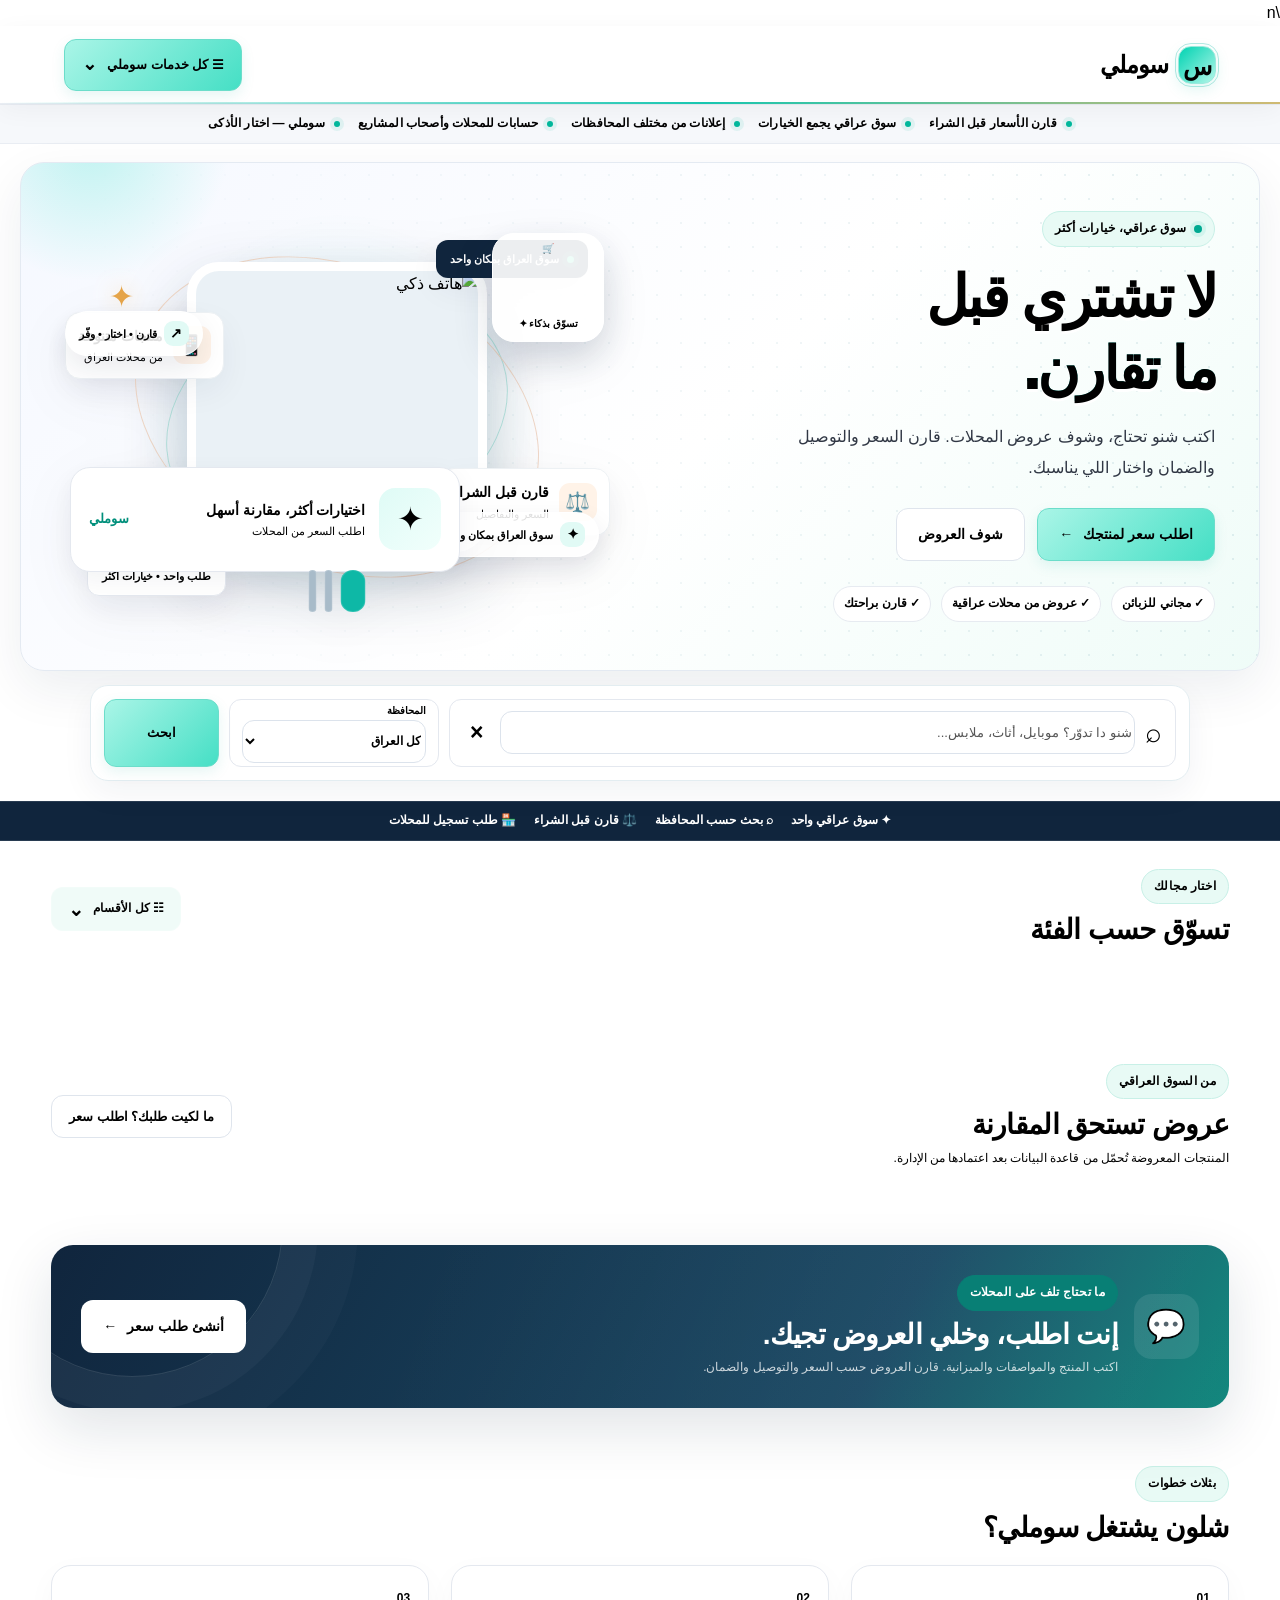
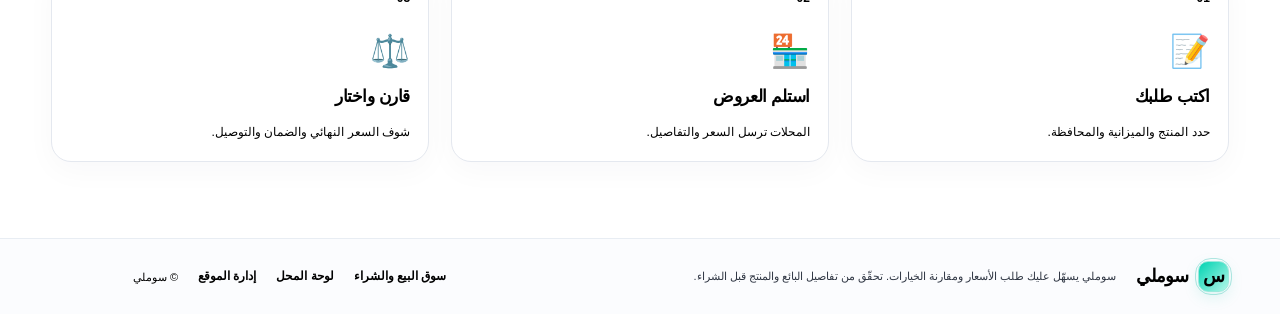
==== commit aee9f539: "Refresh homepage styles and add favicon" ====
--- a/index.html
+++ b/index.html
@@ -3,10 +3,10 @@
 <head>
   <meta charset="utf-8">
   <meta name="viewport" content="width=device-width, initial-scale=1">
-  <meta name="theme-color" content="#ffffff">
+  <meta name="theme-color" content="#ffffff">\n  <link rel="icon" type="image/svg+xml" href="favicon.svg">
   <meta name="description" content="سوملي — اطلبها، قارنها، واختار. اكتشف المنتجات والعروض من المحلات العراقية.">
   <title>سوملي | اطلبها، قارنها، واختار</title>
-  <link rel="stylesheet" href="styles.css?v=20261017-performance2">
+  <link rel="stylesheet" href="styles.css?v=20261017-performance3">
 
 <style>
 .market-dual-cta{max-width:1180px;margin:24px auto 8px;padding:0 18px;display:grid;grid-template-columns:1fr 1fr;gap:14px}
--- a/styles.css
+++ b/styles.css
@@ -633,3 +633,23 @@
   .top-actions{flex:0 0 auto;min-width:0}
   .somli-menu-toggle{white-space:nowrap!important;max-width:none!important;font-size:11px!important;padding:8px 9px!important;line-height:1.3;min-height:42px}
 }
+
+
+/* Audit fixes: 320px marketplace header and accessible contrast (2026-10-17) */
+.market-strip,.market-strip-track{color:#fff!important}
+.market-strip-track span,.market-strip-track a{color:#fff!important}
+.floating-tag.tag-top{color:#fff!important;background:#10253d!important}
+.request-banner .eyebrow{color:#fff!important;background:#087f75!important;border-color:#087f75!important}
+@media(max-width:360px){
+  .topbar{padding-left:10px!important;padding-right:10px!important;gap:8px!important}
+  .top-actions{flex:1 1 auto!important;min-width:0!important;justify-content:flex-end!important;gap:4px!important}
+  .top-actions .btn{min-width:0!important;padding:7px 7px!important;font-size:10px!important;white-space:nowrap!important}
+}
+
+
+/* Accessibility and narrow-screen audit fixes */
+.market-strip,.market-strip-track{color:#fff!important}
+.market-strip-track span,.market-strip-track a{color:#fff!important}
+.floating-tag.tag-top{color:#fff!important;background:#10253d!important}
+.request-banner .eyebrow{color:#fff!important;background:#087f75!important;border-color:#087f75!important}
+@media(max-width:360px){.topbar{padding-left:10px!important;padding-right:10px!important;gap:8px!important}.top-actions{flex:1 1 auto!important;min-width:0!important;justify-content:flex-end!important;gap:4px!important}.top-actions .btn{min-width:0!important;padding:7px 7px!important;font-size:10px!important;white-space:nowrap!important}}
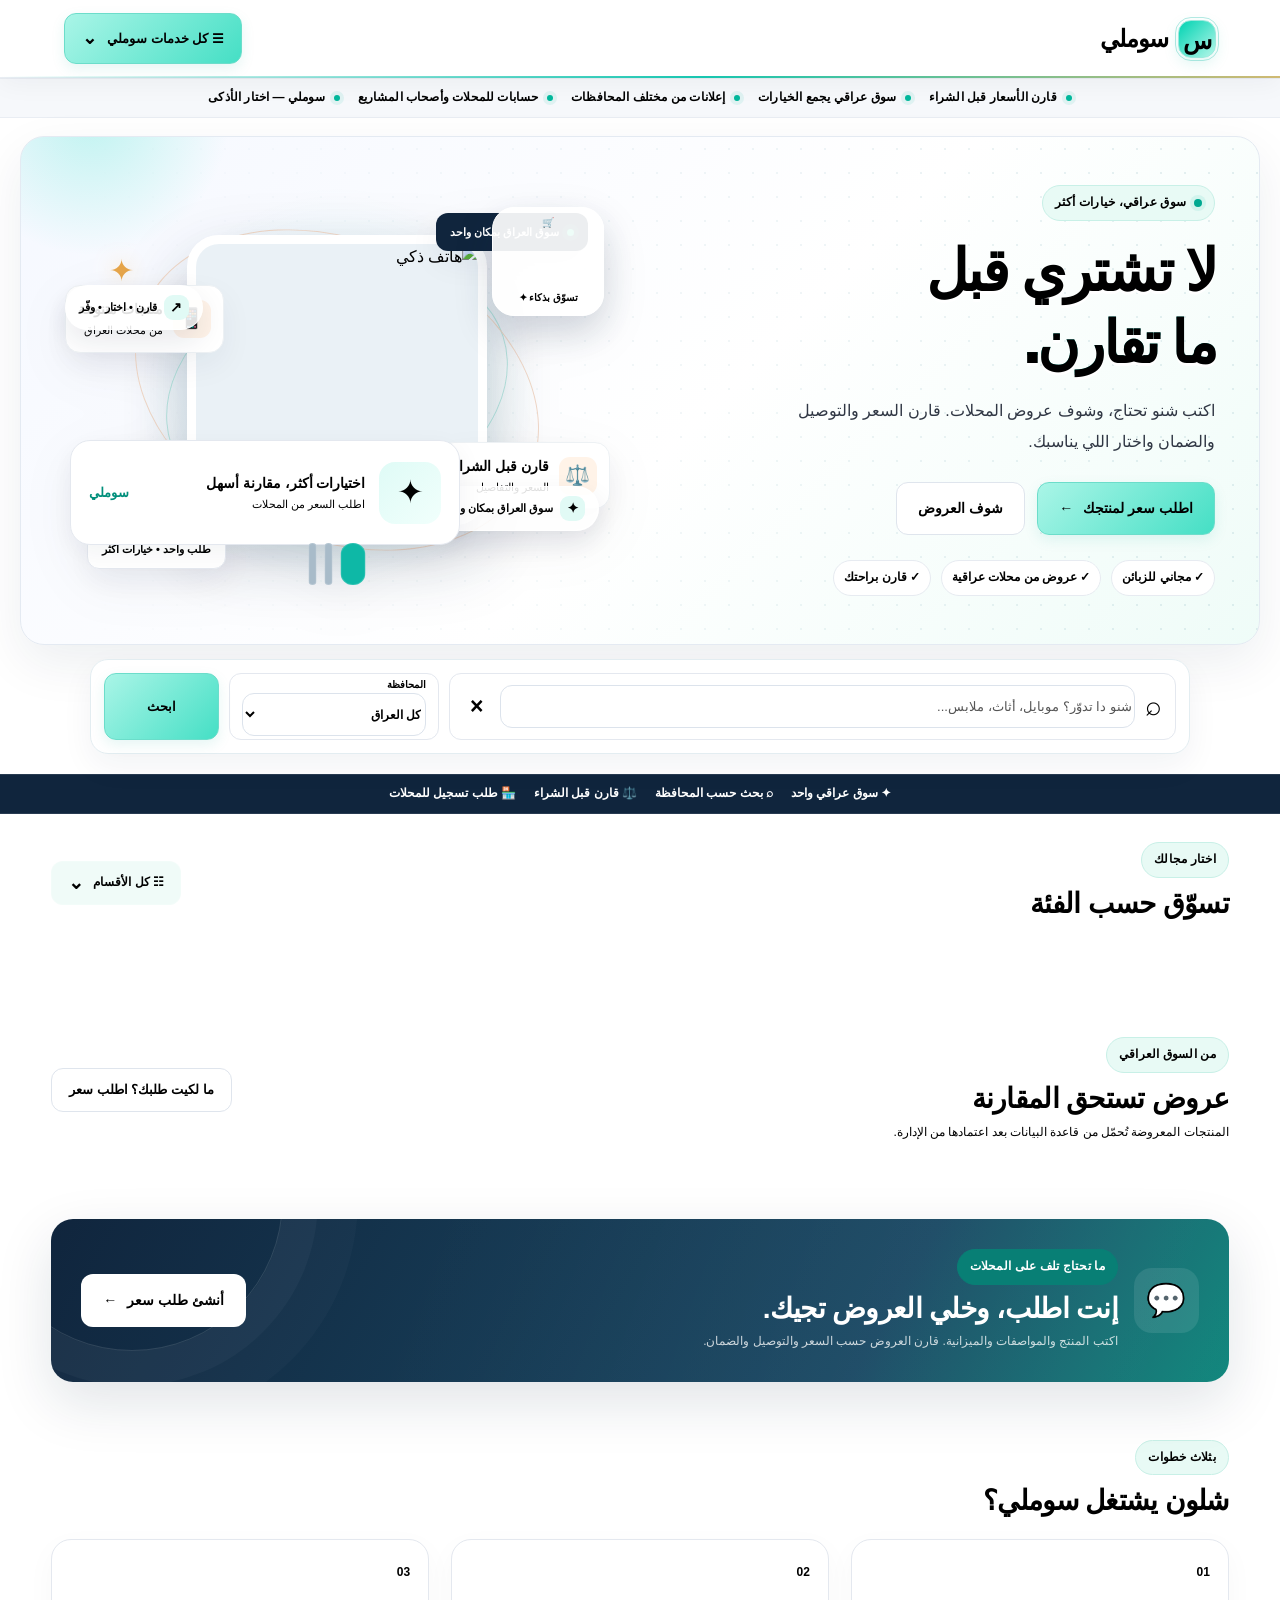
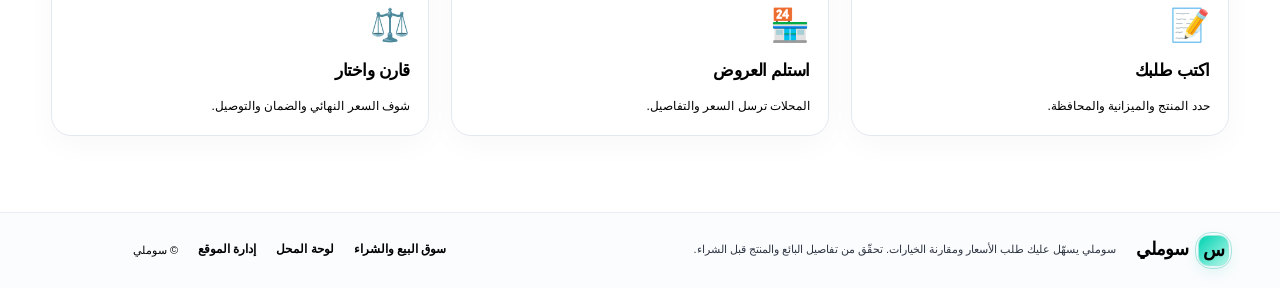
==== commit 84aba781: "Correct homepage favicon markup" ====
--- a/index.html
+++ b/index.html
@@ -3,7 +3,8 @@
 <head>
   <meta charset="utf-8">
   <meta name="viewport" content="width=device-width, initial-scale=1">
-  <meta name="theme-color" content="#ffffff">\n  <link rel="icon" type="image/svg+xml" href="favicon.svg">
+  <meta name="theme-color" content="#ffffff">
+  <link rel="icon" type="image/svg+xml" href="favicon.svg">
   <meta name="description" content="سوملي — اطلبها، قارنها، واختار. اكتشف المنتجات والعروض من المحلات العراقية.">
   <title>سوملي | اطلبها، قارنها، واختار</title>
   <link rel="stylesheet" href="styles.css?v=20261017-performance3">
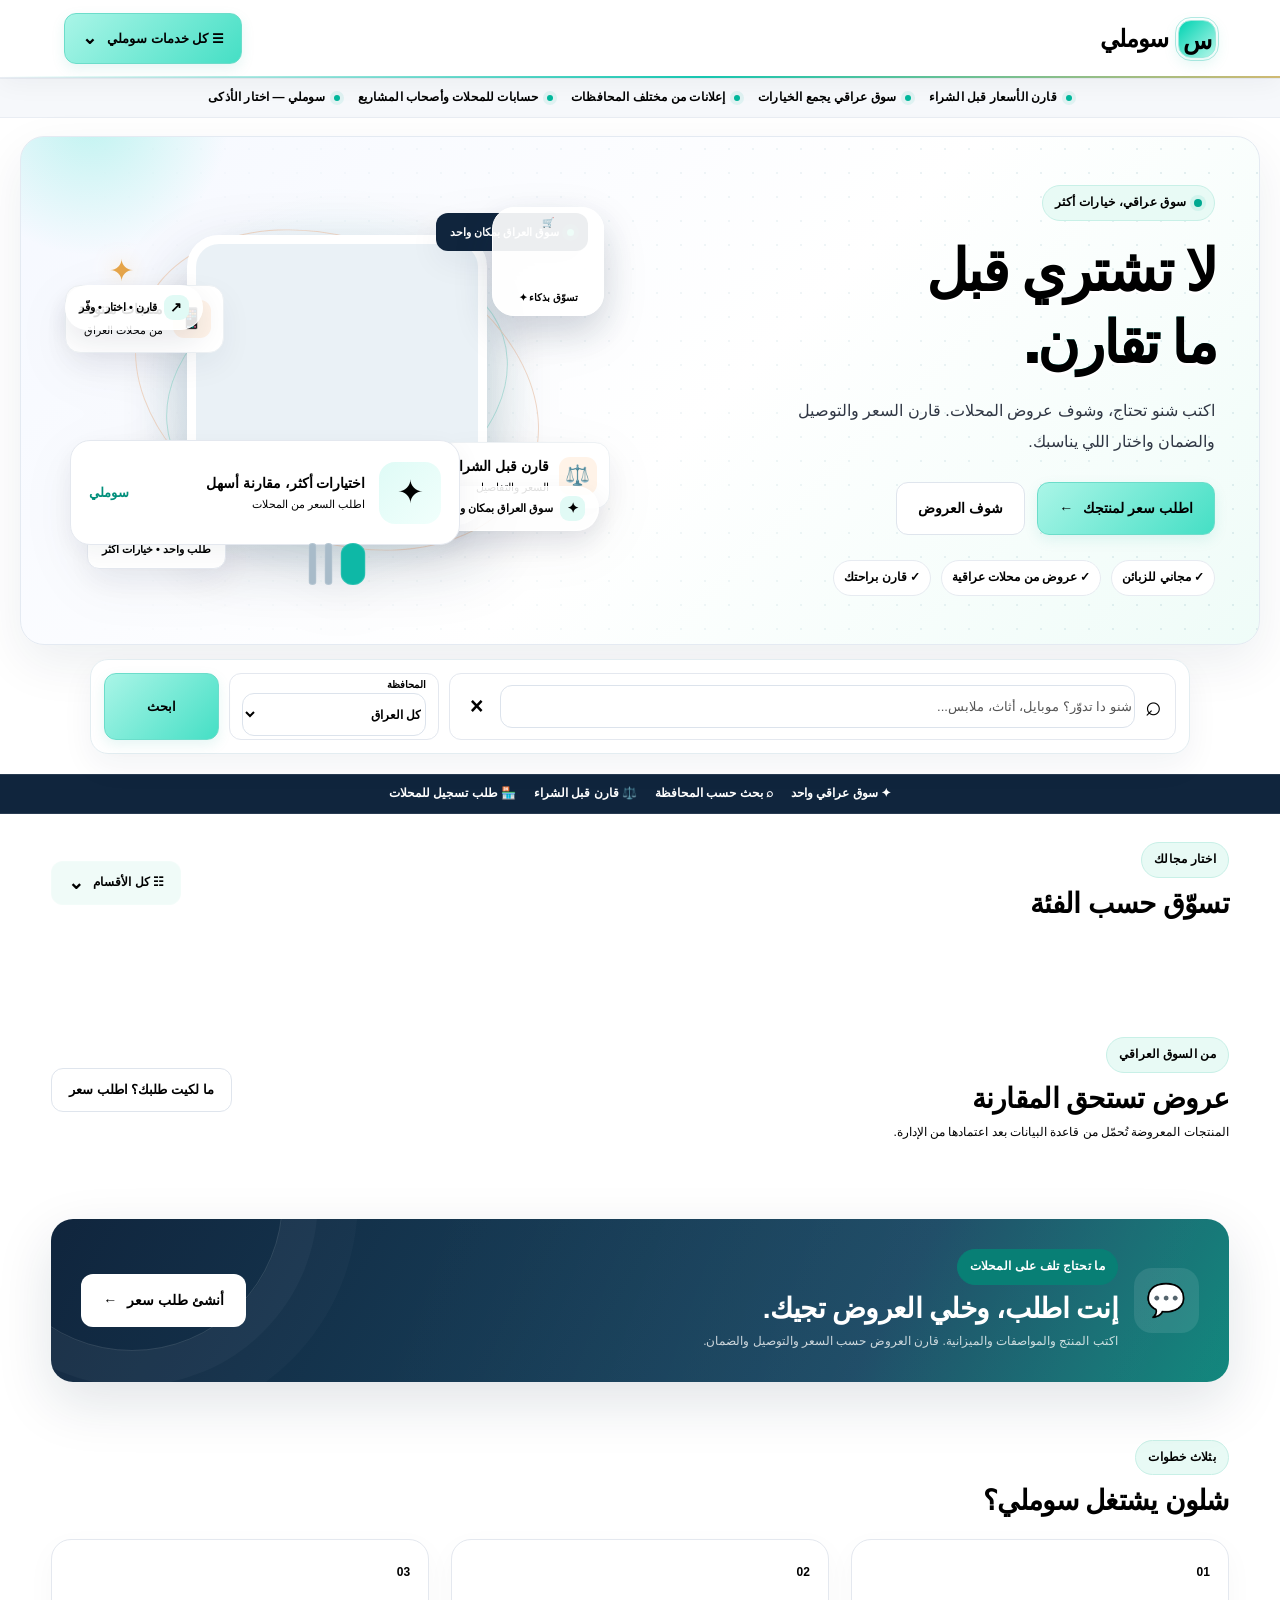
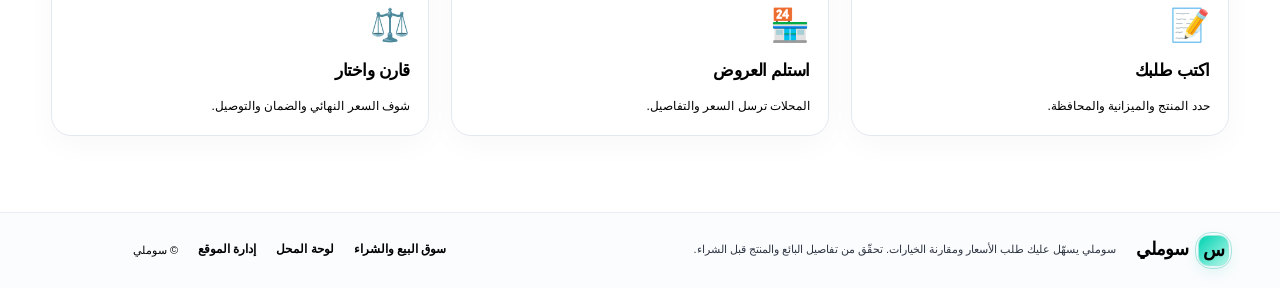
==== commit c0b270e6: "Clarify staged photos remain private" ====
--- a/index.html
+++ b/index.html
@@ -7,7 +7,7 @@
   <link rel="icon" type="image/svg+xml" href="favicon.svg">
   <meta name="description" content="سوملي — اطلبها، قارنها، واختار. اكتشف المنتجات والعروض من المحلات العراقية.">
   <title>سوملي | اطلبها، قارنها، واختار</title>
-  <link rel="stylesheet" href="styles.css?v=20261017-performance3">
+  <link rel="stylesheet" href="styles.css?v=20261017-audit1">
 
 <style>
 .market-dual-cta{max-width:1180px;margin:24px auto 8px;padding:0 18px;display:grid;grid-template-columns:1fr 1fr;gap:14px}
@@ -168,6 +168,7 @@
       <label>اسم المحل<input name="shop" required maxlength="100" placeholder="اسم المحل"></label>
       <div class="form-row"><label>المحافظة<select name="governorate" required><option value="">اختار</option><option>البصرة</option><option>بغداد</option><option>نينوى</option><option>أربيل</option><option>النجف</option><option>كربلاء</option><option>ذي قار</option><option>بابل</option><option>الأنبار</option><option>ديالى</option><option>كركوك</option><option>واسط</option><option>ميسان</option><option>المثنى</option><option>القادسية</option><option>صلاح الدين</option><option>دهوك</option><option>السليمانية</option></select></label><label>الفئة الرئيسية<select name="category"><option>إلكترونيات</option><option>أزياء</option><option>منزل</option><option>سيارات</option><option>أجهزة منزلية</option><option>جمال</option><option>أخرى</option></select></label></div>
       <label>رقم تواصل (اختياري)<input name="contact" inputmode="tel" maxlength="30" placeholder="لا تدخل معلومات حساسة"></label>
+      <label>صور تجهيز المحل (اختياري، لحد 5 صور)<input name="prep_images" type="file" accept="image/jpeg,image/png,image/webp,image/avif" multiple><small>تبقى الصور خاصة وما تنعرض للعامة. تراجعها الإدارة ضمن طلب المحل. الحد الأقصى 5 ميگابايت للصورة.</small></label>
       <button class="btn btn-primary btn-full" type="submit">حفظ اهتمامي</button>
     </form>
   </dialog>
@@ -198,6 +199,6 @@
   </dialog>
   <div id="toast" class="toast" role="status" aria-live="polite"></div>
   <script src="https://cdn.jsdelivr.net/npm/@supabase/supabase-js@2"></script>
-  <script src="app.js?v=20261017-performance1"></script>
+  <script src="app.js?v=20261018-pendingphotos1"></script>
 </body>
 </html>
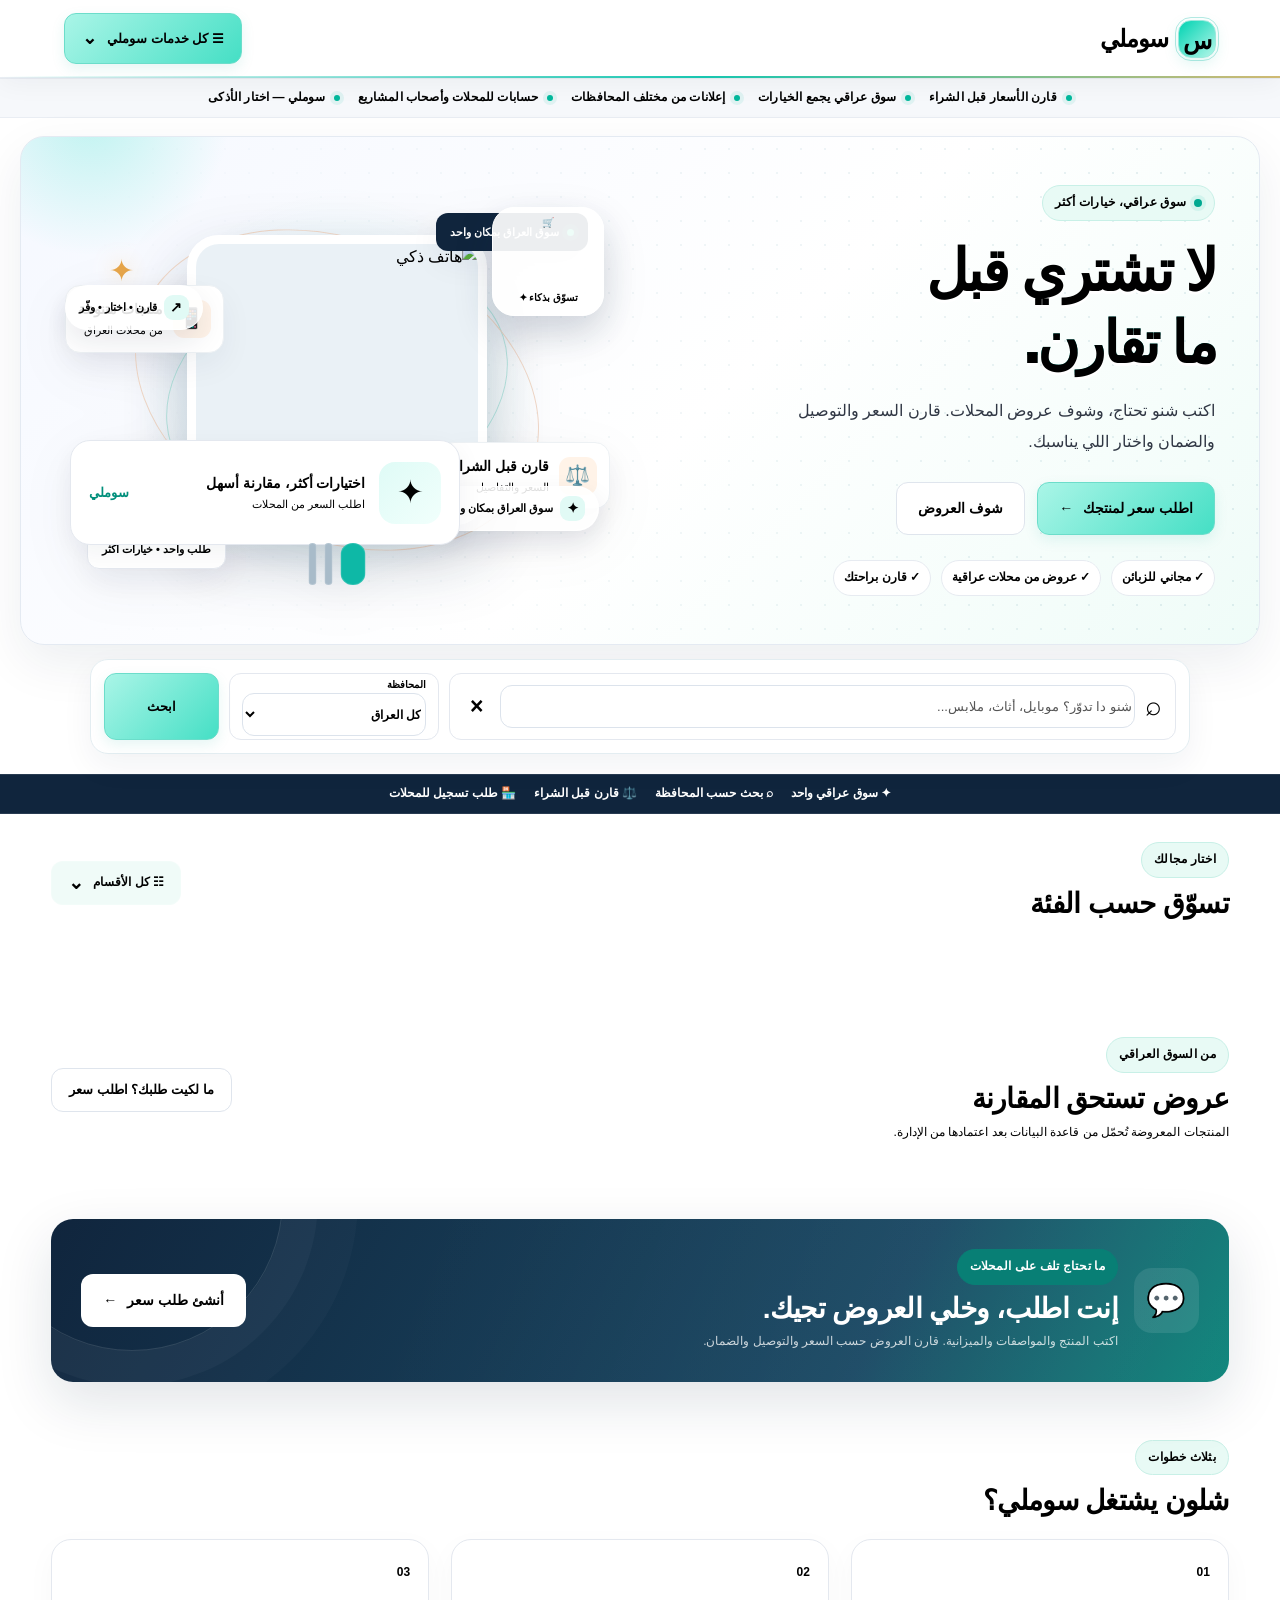
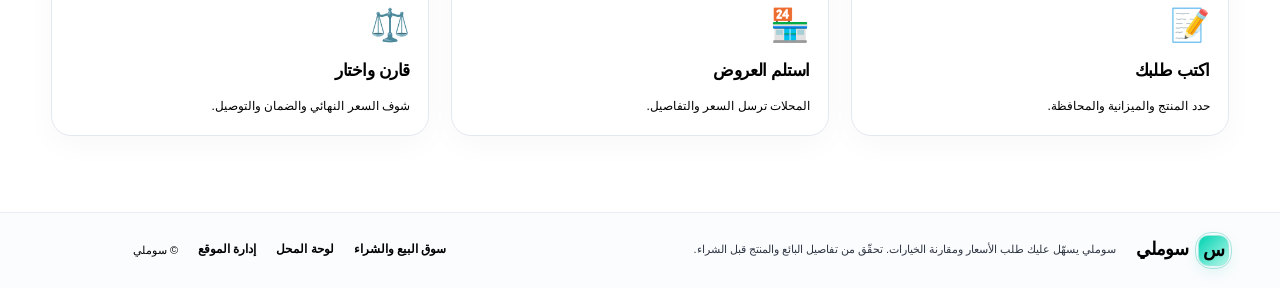
==== commit 2fa93169: "Add Somli chat links to navigation and product details" ====
--- a/index.html
+++ b/index.html
@@ -56,6 +56,7 @@
         <a class="somli-menu-item" href="offers.html"><span>⚖️</span><span><strong>مقارنة العروض</strong><small>قارن السعر والتوصيل والضمان</small></span></a>
         <a class="somli-menu-item" href="#how"><span>💡</span><span><strong>شلون يشتغل سوملي؟</strong><small>شرح الخطوات بطريقة سهلة</small></span></a>
         <a class="somli-menu-item" href="market.html"><span>🛍️</span><span><strong>بيع وشراء</strong><small>تصفّح السوق أو أضف إعلانك</small></span></a>
+        <a class="somli-menu-item" href="chat.html"><span>💬</span><span><strong>دردشاتي</strong><small>تواصل مباشرة مع البائع أو المشتري</small></span></a>
         <a class="somli-menu-item" href="offers.html"><span>📊</span><span><strong>مقارنة عروضي</strong><small>افتح صفحة متابعة العروض</small></span></a>
         <button class="somli-menu-item" id="authBtn" type="button"><span>👤</span><span><strong>دخول / حساب جديد</strong><small>سجّل دخولك أو أنشئ حساب</small></span></button>
         <button class="somli-menu-item" id="sellerBtn" type="button"><span>🏪</span><span><strong>أنا صاحب محل</strong><small>قدّم طلب تسجيل محلك</small></span></button>
@@ -193,6 +194,7 @@
       <div class="product-detail-price" id="productDetailPrice"></div>
       <div class="product-detail-shop"><span class="product-detail-shop-icon">🏪</span><div><small>متوفر لدى</small><strong id="productDetailShop"></strong></div></div>
       <div class="product-detail-description"><strong>وصف المنتج</strong><p id="productDetailDescription"></p></div>
+      <a class="btn btn-outline btn-full" id="productDetailChat" href="chat.html">💬 مراسلة البائع</a>
       <button type="button" class="btn btn-primary btn-full" id="productDetailAsk">اطلب سعر مشابه</button>
       <p class="product-detail-note">تأكد من السعر والتوفر والتفاصيل مع المحل قبل الشراء.</p>
     </div>
